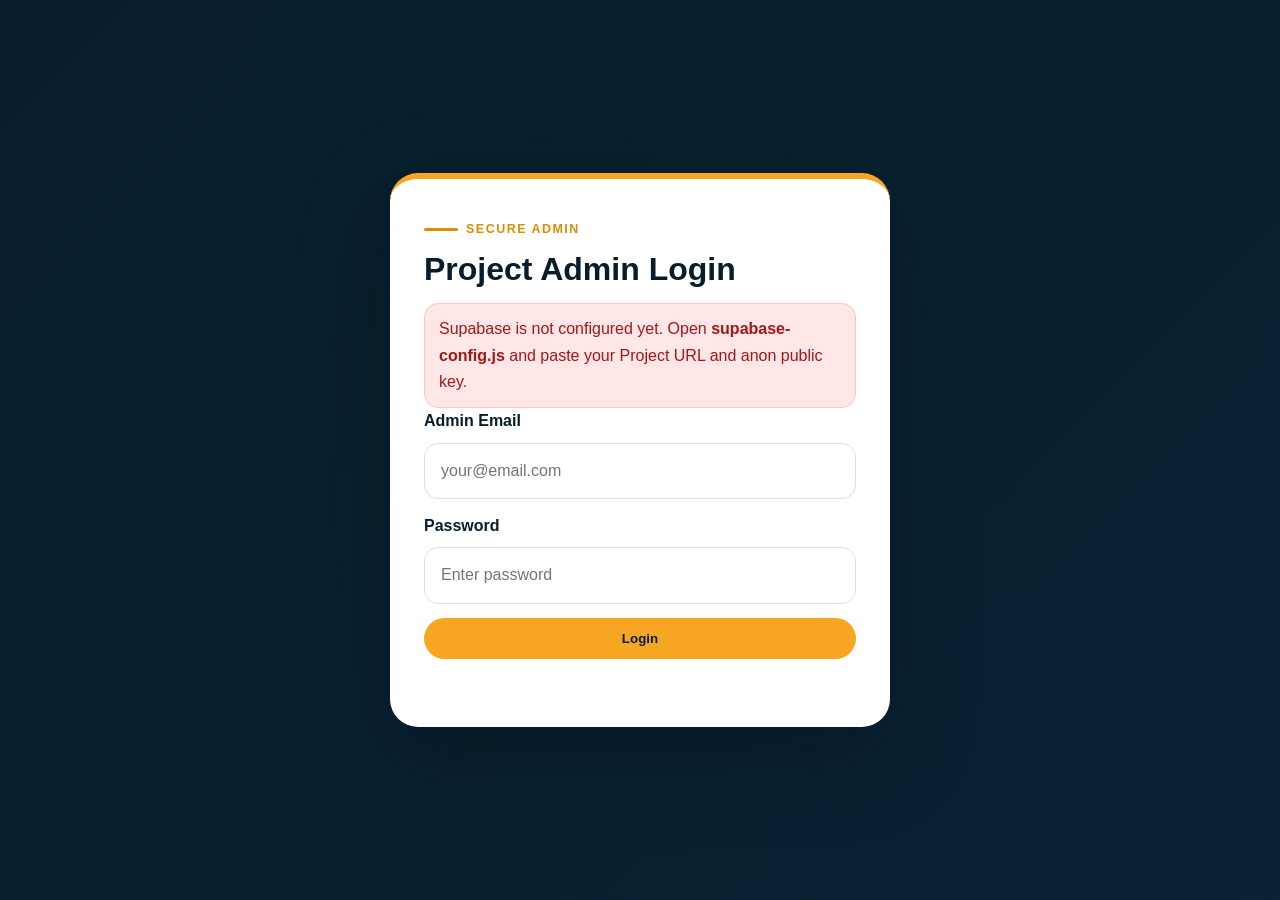
==== admin.html @ f725b5e1 "Add files via upload" ====
<!DOCTYPE html>
<html lang="en">
<head>
  <meta charset="UTF-8" />
  <meta name="viewport" content="width=device-width, initial-scale=1.0" />
  <title>Secure Project Admin | Hossain Ahmad</title>
  <link rel="stylesheet" href="styles.css" />
  <style>
    body { background: #f6f8fb; }
    .admin-page { padding-top: 165px; }
    .admin-layout { display: grid; grid-template-columns: 360px 1fr; gap: 26px; align-items: start; }
    .admin-panel, .admin-form-card, .admin-categories-card, .setup-card { background: #fff; border-radius: 24px; box-shadow: var(--shadow); padding: 24px; }
    .admin-panel { position: sticky; top: 130px; }
    .admin-note { color: var(--muted); max-width: 980px; margin-bottom: 28px; }
    .admin-section-title { display: flex; justify-content: space-between; gap: 12px; align-items: center; margin: 0 0 14px; color: var(--navy); }
    .project-list { display: grid; gap: 10px; max-height: 480px; overflow: auto; padding-right: 5px; }
    .project-list button, .category-list button { width: 100%; border: 1px solid #e2e9ef; background: #fff; text-align: left; border-radius: 16px; padding: 12px 14px; cursor: pointer; color: var(--navy); font-weight: 800; }
    .project-list button small, .category-list button small { color: var(--muted); font-weight: 700; }
    .project-list button.active, .category-list button.active { border-color: var(--orange); background: var(--cream); }
    .admin-actions { display: grid; gap: 10px; margin-top: 18px; }
    .admin-btn { border: 0; border-radius: 999px; padding: 13px 16px; cursor: pointer; font-weight: 900; background: var(--orange); color: var(--navy); }
    .admin-btn.secondary { background: var(--navy); color: #fff; }
    .admin-btn.light { background: #edf2f6; color: var(--navy); }
    .admin-btn.danger { background: #ffe7e7; color: #a51616; }
    .admin-btn.warning { background: #fff0c2; color: #6b4700; }
    .admin-btn:disabled { opacity: .45; cursor: not-allowed; }
    .admin-btn.small { padding: 10px 13px; font-size: .88rem; }
    .admin-form-grid { display: grid; grid-template-columns: 1fr 1fr; gap: 16px; }
    .admin-field { display: grid; gap: 7px; }
    .admin-field.full { grid-column: 1 / -1; }
    .admin-field label { font-weight: 900; color: var(--navy); }
    .admin-field input, .admin-field select, .admin-field textarea { width: 100%; border: 1px solid #d9e1e8; border-radius: 14px; padding: 13px 14px; font: inherit; outline: none; background: #fff; }
    .admin-field textarea { min-height: 92px; resize: vertical; }
    .admin-field input:focus, .admin-field select:focus, .admin-field textarea:focus { border-color: var(--orange); box-shadow: 0 0 0 4px rgba(246,166,35,.15); }
    .admin-preview { margin-top: 24px; border: 1px solid #e7edf2; border-radius: 20px; overflow: hidden; background: #fff; display: grid; grid-template-columns: 280px 1fr; }
    .admin-preview img { width: 100%; height: 220px; object-fit: cover; background: #edf2f6; }
    .admin-preview div { padding: 20px; }
    .admin-alert { margin-top: 16px; padding: 12px 14px; border-radius: 14px; background: #fff7ed; color: #8a5700; border: 1px solid rgba(246,166,35,.35); }

    .image-upload-box { border: 2px dashed #d9e1e8; background: #fbfdff; border-radius: 18px; padding: 16px; display: grid; gap: 10px; transition: .25s ease; }
    .image-upload-box.dragover { border-color: var(--orange); background: var(--cream); box-shadow: 0 0 0 4px rgba(246,166,35,.14); }
    .image-upload-row { display: flex; gap: 10px; align-items: center; flex-wrap: wrap; }
    .image-upload-row input[type="file"] { flex: 1; min-width: 240px; }
    .image-upload-help { color: var(--muted); font-size: .9rem; }
    .upload-file-name { font-weight: 800; color: var(--blue); font-size: .9rem; }
    .upload-status { display: inline-flex; align-items: center; min-height: 20px; color: var(--muted); font-size: .9rem; font-weight: 800; }
    .upload-preview-wrap { display: none; grid-template-columns: 150px 1fr; gap: 14px; align-items: center; border: 1px solid #e7edf2; background: #fff; border-radius: 16px; padding: 10px; }
    .upload-preview-wrap.show { display: grid; }
    .upload-preview-wrap img { width: 150px; height: 92px; object-fit: cover; border-radius: 12px; background: #edf2f6; }
    .upload-preview-wrap strong { color: var(--navy); display: block; margin-bottom: 4px; }
    .upload-preview-wrap span { color: var(--muted); font-size: .9rem; }
    .image-url-small { word-break: break-all; font-size: .82rem; color: var(--blue); margin-top: 6px; }
    .gallery-upload-tools { display: grid; gap: 10px; border: 1px dashed #d9e1e8; border-radius: 16px; padding: 14px; background: #fbfdff; }
    .gallery-upload-row { display: flex; gap: 10px; flex-wrap: wrap; align-items: center; }
    .gallery-upload-row input[type="file"] { flex: 1; min-width: 260px; }
    .gallery-preview-strip { display: grid; grid-template-columns: repeat(auto-fill, minmax(120px, 1fr)); gap: 10px; margin-top: 10px; }
    .gallery-preview-strip img { width: 100%; height: 80px; object-fit: cover; border-radius: 12px; border: 1px solid #e7edf2; background: #edf2f6; }


    .admin-success { background: #eaf8ef; color: #176735; border-color: #b8e6c6; }
    .admin-error { background: #ffe7e7; color: #a51616; border-color: #ffc6c6; }
    .admin-categories-card { margin-bottom: 24px; }
    .category-add-grid { display: grid; grid-template-columns: 1fr 1fr auto; gap: 10px; align-items: end; }
    .category-list { display: grid; gap: 10px; margin-top: 14px; }
    .category-row { display: grid; grid-template-columns: 1fr auto; gap: 8px; align-items: center; }
    .admin-login-shell { min-height: 100vh; display: grid; place-items: center; padding: 24px; background: linear-gradient(135deg, var(--navy), var(--navy-2)); }
    .admin-login-card { width: min(500px, 94vw); background: #fff; border-radius: 28px; padding: 34px; box-shadow: 0 30px 90px rgba(0,0,0,.28); border-top: 6px solid var(--orange); }
    .admin-login-card h1 { color: var(--navy); font-size: 2rem; line-height: 1.1; margin: 12px 0 10px; }
    .admin-login-card p { color: var(--muted); margin-bottom: 22px; }
    .admin-login-card label { display: block; font-weight: 900; color: var(--navy); margin-bottom: 8px; }
    .admin-login-card input { width: 100%; border: 1px solid #d9e1e8; border-radius: 14px; padding: 14px 16px; font: inherit; outline: none; margin-bottom: 14px; }
    .admin-login-card input:focus { border-color: var(--orange); box-shadow: 0 0 0 4px rgba(246,166,35,.15); }
    .admin-login-error { min-height: 24px; color: #a51616; font-weight: 800; margin-top: 10px; }
    body.admin-locked .site-header, body.admin-locked .admin-page { display: none; }
    body:not(.admin-locked) .admin-login-shell { display: none; }
    .hidden { display: none !important; }

    .complete-admin-card { background:#fff; border-radius:24px; box-shadow:var(--shadow); padding:24px; margin-bottom:24px; }
    .complete-admin-tabs { display:flex; flex-wrap:wrap; gap:8px; margin:12px 0 18px; }
    .complete-admin-tabs button { border:1px solid #e2e9ef; background:#fff; color:var(--navy); border-radius:999px; padding:10px 14px; font-weight:900; cursor:pointer; }
    .complete-admin-tabs button.active { background:var(--orange); border-color:var(--orange); }
    .content-panel { display:none; }
    .content-panel.active { display:block; }
    .content-help { color:var(--muted); font-size:.9rem; margin:6px 0 12px; }
    .image-mini-row { display:flex; gap:8px; align-items:center; flex-wrap:wrap; }
    .image-mini-row input[type=file] { max-width:280px; }
    .section-divider { border:0; border-top:1px solid #e7edf2; margin:18px 0; }
    .upload-center { background: linear-gradient(135deg, rgba(7,29,43,.04), rgba(246,166,35,.10)); border: 1px solid rgba(246,166,35,.24); }
    .upload-center-grid { display: grid; grid-template-columns: 1.1fr .9fr; gap: 14px; align-items: end; }
    .upload-result-card { display:none; margin-top: 14px; border: 1px solid #e7edf2; border-radius: 18px; padding: 12px; background: #fff; grid-template-columns: 130px 1fr; gap: 12px; align-items: center; }
    .upload-result-card.show { display: grid; }
    .upload-result-card img { width: 130px; height: 86px; object-fit: cover; border-radius: 12px; background: #edf2f6; }
    .upload-result-card .file-icon { width: 130px; height: 86px; display:grid; place-items:center; border-radius:12px; background:var(--cream); color:var(--navy); font-weight:900; }
    .upload-result-card code { display:block; word-break: break-all; color: var(--blue); font-size:.82rem; margin: 4px 0 8px; }
    .mini-btn-row { display:flex; gap:8px; flex-wrap:wrap; }

    @media(max-width: 1050px) { .admin-layout { grid-template-columns: 1fr; } .admin-panel { position: static; } .admin-preview { grid-template-columns: 1fr; } }
    @media(max-width: 700px) { .admin-form-grid, .category-add-grid { grid-template-columns: 1fr; } }

    /* Dynamic admin panel motion */
    .admin-login-shell { background-size: 220% 220%; animation: gradientShift 14s ease infinite; }
    .admin-login-card, .admin-panel, .admin-form-card, .admin-categories-card, .setup-card { animation: floatSoft 7.5s ease-in-out infinite; }
    .admin-form-card { animation-delay: .45s; }
    .admin-categories-card { animation-delay: .85s; }
    .project-list button, .category-list button, .admin-btn { transition: transform .25s ease, box-shadow .25s ease, background .25s ease; }
    .project-list button:hover, .category-list button:hover, .admin-btn:hover { transform: translateY(-3px); box-shadow: 0 12px 28px rgba(11,43,64,.14); }
    .admin-field input, .admin-field select, .admin-field textarea, .admin-login-card input { transition: transform .25s ease, box-shadow .25s ease, border-color .25s ease; }
    .admin-field input:focus, .admin-field select:focus, .admin-field textarea:focus, .admin-login-card input:focus { transform: translateY(-2px); }
  </style>
</head>
<body class="admin-locked">

  <section class="admin-login-shell" id="adminLoginShell">
    <div class="admin-login-card">
      <span class="eyebrow dark">Secure Admin</span>
      <h1>Project Admin Login</h1>
     
      <div class="admin-alert admin-error hidden" id="configError">Supabase is not configured yet. Open <strong>supabase-config.js</strong> and paste your Project URL and anon public key.</div>
      <form id="adminLoginForm">
        <label for="adminEmail">Admin Email</label>
        <input type="email" id="adminEmail" autocomplete="username" placeholder="your@email.com" required />
        <label for="adminPassword">Password</label>
        <input type="password" id="adminPassword" autocomplete="current-password" placeholder="Enter password" required />
        <button class="admin-btn" type="submit" style="width:100%;">Login</button>
        <div class="admin-login-error" id="adminLoginError"></div>
      </form>
      
    </div>
  </section>

  <header class="site-header">
    <nav class="navbar container">
      <a href="index.html" class="brand"><span class="brand-mark">HA</span><span class="brand-text">Hossain Ahmad</span></a>
      <div style="display:flex;gap:10px;align-items:center;flex-wrap:wrap;"><button class="nav-cta" id="adminLogoutBtn" type="button" style="border:0;cursor:pointer;">Logout</button><a class="nav-cta" href="index.html#projects">Back to Website</a></div>
    </nav>
  </header>

  <main class="admin-page section">
    <div class="container">
      <span class="eyebrow dark">Database Admin Panel</span>
      <h1 style="color:var(--navy);font-size:clamp(2rem,4vw,3.2rem);margin:12px 0 18px;">Secure Project Admin</h1>
      <p class="admin-note">Add/edit categories and projects directly in Supabase. Newest <strong>Project Schedule Date</strong> appears first on the public website.</p>

      <div id="statusBox" class="admin-alert admin-success hidden"></div>

      <div class="complete-admin-card" id="websiteContentManager">
        <div class="admin-section-title">
          <div>
            <h2>Complete Website Admin Panel</h2>
            <p class="content-help">Edit every public website section from here: header, hero, services, about, process, resume, FAQ, contact, footer, hero slides and profile image.</p>
          </div>
          <div style="display:flex;gap:10px;flex-wrap:wrap;">
            <button class="admin-btn light small" id="loadContentBtn" type="button">Reload Website Content</button>
            <button class="admin-btn small" id="saveContentBtn" type="button">Save Full Website Content</button>
          </div>
        </div>

        <div class="complete-admin-tabs" id="contentTabs">
          <button class="active" data-panel="generalPanel" type="button">General</button>
          <button data-panel="uploadPanel" type="button">Upload Center</button>
          <button data-panel="heroPanel" type="button">Hero</button>
          <button data-panel="servicesPanel" type="button">Services</button>
          <button data-panel="aboutPanel" type="button">About</button>
          <button data-panel="processPanel" type="button">Process</button>
          <button data-panel="resumePanel" type="button">Resume</button>
          <button data-panel="faqPanel" type="button">FAQ</button>
          <button data-panel="contactPanel" type="button">Contact/Footer</button>
        </div>

        <div class="content-panel active" id="generalPanel">
          <div class="admin-form-grid">
            <div class="admin-field"><label>Site Title</label><input id="contentSiteTitle"></div>
            <div class="admin-field"><label>Brand Name</label><input id="contentBrandName"></div>
            <div class="admin-field"><label>Brand Mark</label><input id="contentBrandMark"></div>
            <div class="admin-field"><label>Location</label><input id="contentLocation"></div>
            <div class="admin-field"><label>Email</label><input id="contentEmail"></div>
            <div class="admin-field"><label>Phone</label><input id="contentPhone"></div>
            <div class="admin-field full"><label>Trust Strip Items — one item per line</label><textarea id="contentTrustItems"></textarea></div>
          </div>
        </div>

        <div class="content-panel" id="uploadPanel">
          <div class="complete-admin-card upload-center" style="box-shadow:none;margin-bottom:0;">
            <div class="admin-section-title">
              <div>
                <h2>Universal Upload Center</h2>
                <p class="content-help">Upload images, CV/PDF, Office files or drawing files, then send the uploaded URL to any website/project field.</p>
              </div>
            </div>
            <div class="upload-center-grid">
              <div class="admin-field">
                <label for="universalFileUpload">Choose file</label>
                <input type="file" id="universalFileUpload" accept="image/*,.pdf,.doc,.docx,.xls,.xlsx,.ppt,.pptx,.dwg,.dxf,.txt,.csv">
              </div>
              <div class="admin-field">
                <label for="universalUploadTarget">Send uploaded URL to</label>
                <select id="universalUploadTarget">
                  <option value="active">Currently selected input/textarea</option>
                  <option value="hero1">Hero Slide 1</option>
                  <option value="hero2">Hero Slide 2</option>
                  <option value="hero3">Hero Slide 3</option>
                  <option value="about">About/Profile Image</option>
                  <option value="heroCv">Hero Download CV Link</option>
                  <option value="resumeCv">Resume CV File Link</option>
                  <option value="projectImage">Selected Project Main Image</option>
                  <option value="projectGallery">Selected Project Image Bundle / Gallery</option>
                  <option value="copyOnly">Only upload + copy URL</option>
                </select>
              </div>
              <div class="admin-field">
                <label for="universalUploadFolder">Storage folder name</label>
                <input id="universalUploadFolder" value="website-files" placeholder="website-files">
              </div>
              <div class="admin-field">
                <label>&nbsp;</label>
                <button class="admin-btn" id="universalUploadBtn" type="button">Upload & Apply URL</button>
              </div>
            </div>
            <p class="content-help" id="universalUploadStatus">Tip: click any input/textarea first, choose “Currently selected input/textarea”, then upload.</p>
            <div class="upload-result-card" id="universalUploadResult">
              <div id="universalUploadPreviewBox" class="file-icon">FILE</div>
              <div>
                <strong id="universalUploadFileName">Uploaded file</strong>
                <code id="universalUploadUrl"></code>
                <div class="mini-btn-row">
                  <button class="admin-btn small light" id="copyUniversalUrlBtn" type="button">Copy URL</button>
                  <a class="admin-btn small secondary" id="openUniversalUrlBtn" href="#" target="_blank" rel="noopener">Open File</a>
                </div>
              </div>
            </div>
            <div class="admin-alert"><strong>Important:</strong> After uploading website content images/files, click <strong>Save Full Website Content</strong>. After uploading a project image, click <strong>Save Project to Database</strong>.</div>
          </div>
        </div>

        <div class="content-panel" id="heroPanel">
          <div class="admin-form-grid">
            <div class="admin-field"><label>Hero Eyebrow</label><input id="contentHeroEyebrow"></div>
            <div class="admin-field"><label>Primary Button Text</label><input id="contentHeroPrimaryText"></div>
            <div class="admin-field full"><label>Hero Title</label><textarea id="contentHeroTitle"></textarea></div>
            <div class="admin-field full"><label>Hero Description</label><textarea id="contentHeroDescription"></textarea></div>
            <div class="admin-field"><label>Primary Button Link</label><input id="contentHeroPrimaryLink"></div>
            <div class="admin-field"><label>Secondary Button Text</label><input id="contentHeroSecondaryText"></div>
            <div class="admin-field"><label>Secondary Button Link / CV</label><input id="contentHeroSecondaryLink"></div>
            <div class="admin-field"><label>Form Title</label><input id="contentHeroFormTitle"></div>
            <div class="admin-field full"><label>Form Text</label><input id="contentHeroFormText"></div>
            <div class="admin-field full"><label>Hero Metrics — value|suffix|label</label><textarea id="contentHeroMetrics"></textarea></div>
            <div class="admin-field full"><label>Quick Form Service Options — one item per line</label><textarea id="contentHeroServiceOptions"></textarea></div>
            <div class="admin-field full"><label>Hero Slide Image URLs — one per line</label><textarea id="contentHeroSlides"></textarea>
              <div class="image-mini-row">
                <input type="file" id="siteImageUpload" accept="image/*">
                <select id="siteImageTarget"><option value="hero1">Hero Slide 1</option><option value="hero2">Hero Slide 2</option><option value="hero3">Hero Slide 3</option><option value="about">About/Profile Image</option></select>
                <button class="admin-btn small" id="uploadSiteImageBtn" type="button">Upload Selected Site Image</button>
              </div>
              <p class="content-help" id="siteImageUploadStatus">Upload to Supabase Storage, then save content.</p>
            </div>
          </div>
        </div>

        <div class="content-panel" id="servicesPanel">
          <div class="admin-form-grid">
            <div class="admin-field"><label>Eyebrow</label><input id="contentServicesEyebrow"></div>
            <div class="admin-field"><label>Title</label><input id="contentServicesTitle"></div>
            <div class="admin-field full"><label>Description</label><textarea id="contentServicesDescription"></textarea></div>
            <div class="admin-field full"><label>Service Cards — icon|title|description, one card per line</label><textarea id="contentServicesItems" style="min-height:190px"></textarea></div>
          </div>
        </div>

        <div class="content-panel" id="aboutPanel">
          <div class="admin-form-grid">
            <div class="admin-field"><label>Eyebrow</label><input id="contentAboutEyebrow"></div>
            <div class="admin-field"><label>Title</label><input id="contentAboutTitle"></div>
            <div class="admin-field full"><label>About Image URL</label><input id="contentAboutImage"></div>
            <div class="admin-field"><label>Experience Badge Number</label><input id="contentAboutBadgeNumber"></div>
            <div class="admin-field"><label>Experience Badge Text</label><input id="contentAboutBadgeText"></div>
            <div class="admin-field full"><label>Description</label><textarea id="contentAboutDescription"></textarea></div>
            <div class="admin-field full"><label>About List — one item per line, use Title: details</label><textarea id="contentAboutList"></textarea></div>
          </div>
        </div>

        <div class="content-panel" id="processPanel">
          <div class="admin-form-grid">
            <div class="admin-field"><label>Eyebrow</label><input id="contentProcessEyebrow"></div>
            <div class="admin-field"><label>Title</label><input id="contentProcessTitle"></div>
            <div class="admin-field full"><label>Description</label><textarea id="contentProcessDescription"></textarea></div>
            <div class="admin-field full"><label>Process Steps — number|title|description</label><textarea id="contentProcessSteps" style="min-height:150px"></textarea></div>
          </div>
        </div>

        <div class="content-panel" id="resumePanel">
          <div class="admin-form-grid">
            <div class="admin-field"><label>Resume Eyebrow</label><input id="contentResumeEyebrow"></div>
            <div class="admin-field"><label>Resume Title</label><input id="contentResumeTitle"></div>
            <div class="admin-field"><label>CV Button Text</label><input id="contentResumeButtonText"></div>
            <div class="admin-field"><label>CV File Link</label><input id="contentResumeButtonLink"></div>
            <div class="admin-field full"><label>Snapshot Text</label><textarea id="contentResumeSnapshot"></textarea></div>
            <div class="admin-field full"><label>Timeline — period|title|description</label><textarea id="contentResumeTimeline" style="min-height:150px"></textarea></div>
            <hr class="section-divider admin-field full">
            <div class="admin-field"><label>Projects Section Eyebrow</label><input id="contentProjectsEyebrow"></div>
            <div class="admin-field"><label>Projects Section Title</label><input id="contentProjectsTitle"></div>
          </div>
        </div>

        <div class="content-panel" id="faqPanel">
          <div class="admin-form-grid">
            <div class="admin-field"><label>FAQ Eyebrow</label><input id="contentFaqEyebrow"></div>
            <div class="admin-field"><label>FAQ Title</label><input id="contentFaqTitle"></div>
            <div class="admin-field full"><label>FAQ Description</label><textarea id="contentFaqDescription"></textarea></div>
            <div class="admin-field full"><label>FAQ Items — question|answer</label><textarea id="contentFaqItems" style="min-height:170px"></textarea></div>
          </div>
        </div>

        <div class="content-panel" id="contactPanel">
          <div class="admin-form-grid">
            <div class="admin-field"><label>Contact Eyebrow</label><input id="contentContactEyebrow"></div>
            <div class="admin-field"><label>Contact Title</label><input id="contentContactTitle"></div>
            <div class="admin-field full"><label>Contact Description</label><textarea id="contentContactDescription"></textarea></div>
            <div class="admin-field"><label>Contact Email</label><input id="contentContactEmail"></div>
            <div class="admin-field"><label>Contact Phone</label><input id="contentContactPhone"></div>
            <div class="admin-field"><label>LinkedIn URL</label><input id="contentContactLinkedin"></div>
            <div class="admin-field"><label>Contact Location</label><input id="contentContactLocation"></div>
            <div class="admin-field full"><label>Contact Form Service Options — one item per line</label><textarea id="contentContactServiceOptions"></textarea></div>
            <div class="admin-field full"><label>Form Note</label><input id="contentContactFormNote"></div>
            <div class="admin-field"><label>Footer Tagline</label><input id="contentFooterTagline"></div>
            <div class="admin-field"><label>Copyright Name</label><input id="contentFooterName"></div>
          </div>
        </div>
      </div>


      <div class="admin-categories-card">
        <div class="admin-section-title">
          <h2>Categories</h2>
          <button class="admin-btn light small" id="importSeedBtn" type="button">Import Seed Data</button>
        </div>
        <div class="category-add-grid">
          <div class="admin-field"><label for="newCategoryLabel">New Category Name</label><input id="newCategoryLabel" placeholder="Interior Design" /></div>
          <div class="admin-field"><label for="newCategoryId">Category ID</label><input id="newCategoryId" placeholder="interior-design" /></div>
          <button class="admin-btn" id="addCategoryBtn" type="button">Add Category</button>
        </div>
        <div class="category-list" id="categoryList"></div>
      </div>

      <div class="admin-layout">
        <aside class="admin-panel">
          <h2>Projects</h2>
          <div class="project-list" id="adminProjectList"></div>
          <div class="admin-actions">
            <button class="admin-btn" id="newProjectBtn">+ New Project</button>
            <button class="admin-btn warning" id="undoBtn" disabled>Undo Last DB Change</button>
            <button class="admin-btn danger" id="deleteBtn">Delete Selected</button>
            <button class="admin-btn light" id="reloadBtn">Reload From Database</button>
          </div>
          <div class="admin-alert"><strong>Image:</strong> use the direct uploader in the form. It uploads to Supabase Storage and automatically fills the image URL.</div>
        </aside>

        <section class="admin-form-card">
          <h2>Project Details</h2>
          <form id="projectForm" class="admin-form-grid">
            <div class="admin-field"><label for="id">Project ID / Slug</label><input id="id" name="id" required placeholder="my-new-project" /></div>
            <div class="admin-field"><label for="title">Title</label><input id="title" name="title" required /></div>
            <div class="admin-field"><label for="tag">Tag</label><input id="tag" name="tag" placeholder="Structural" /></div>
            <div class="admin-field"><label for="category">Category</label><select id="category" name="category" required></select></div>
            <div class="admin-field"><label for="year">Display Year</label><input id="yearField" name="year" placeholder="2026" /></div>
            <div class="admin-field"><label for="scheduleDate">Project Schedule Date / Sort Date</label><input id="scheduleDate" name="scheduleDate" type="date" /></div>
            <div class="admin-field full"><label for="image">Image path or URL (optional)</label><input id="image" name="image" placeholder="Leave empty, paste assets/... path, or upload to get Supabase URL" /></div>
            <div class="admin-field full">
              <label for="galleryImages">Project Image Bundle / Gallery URLs — one per line</label>
              <textarea id="galleryImages" name="galleryImages" placeholder="Paste image URLs here, one per line. These images will appear as a moving gallery on the project detail page."></textarea>
              <div class="gallery-upload-tools">
                <div class="gallery-upload-row">
                  <input id="galleryUpload" type="file" accept="image/png,image/jpeg,image/webp,image/gif" multiple />
                  <button class="admin-btn small" id="uploadGalleryBtn" type="button">Upload Gallery Images</button>
                  <button class="admin-btn light small" id="clearGalleryBtn" type="button">Clear Gallery</button>
                </div>
                <div class="image-upload-help"><strong>Gallery:</strong> choose multiple images → Upload Gallery Images → Save Project to Database. Main image stays separate.</div>
                <div class="upload-status" id="galleryUploadStatus"></div>
                <div class="gallery-preview-strip" id="galleryPreviewStrip"></div>
              </div>
            </div>
            <div class="admin-field full">
              <label for="imageUpload">Direct Upload Project Image</label>
              <div class="image-upload-box" id="imageDropZone">
                <div class="image-upload-row">
                  <input id="imageUpload" type="file" accept="image/png,image/jpeg,image/webp,image/gif" />
                  <button class="admin-btn small" id="uploadImageBtn" type="button">Upload Image</button>
                  <button class="admin-btn light small" id="clearImageBtn" type="button">Clear</button>
                </div>
                <div class="upload-file-name" id="uploadFileName">No image selected.</div>
                <div class="image-upload-help">Drag & drop an image here or choose file. Max 20 MB for general uploads; project image should be image format. Upload saves in Supabase Storage bucket: <strong>site-uploads</strong>.</div>
                <div class="upload-status" id="uploadStatus"></div>
                <div class="upload-preview-wrap" id="uploadPreviewWrap">
                  <img id="localUploadPreview" src="" alt="Selected image preview" />
                  <div>
                    <strong id="uploadPreviewTitle">Selected image preview</strong>
                    <span id="uploadPreviewNote">This preview is local. Click Upload Image, then Save Project to Database.</span>
                    <div class="image-url-small" id="uploadedUrlText"></div>
                  </div>
                </div>
                <div class="image-upload-help"><strong>Note:</strong> Choose file = local preview only. To publish it, click <strong>Upload Image</strong>, then <strong>Save Project to Database</strong>.</div>
              </div>
            </div>
            <div class="admin-field full"><label for="description">Short Description</label><textarea id="description" name="description"></textarea></div>
            <div class="admin-field"><label for="location">Location</label><input id="location" name="location" /></div>
            <div class="admin-field"><label for="client">Client</label><input id="client" name="client" /></div>
            <div class="admin-field full"><label for="role">Role</label><input id="role" name="role" /></div>
            <div class="admin-field full"><label for="overview">Project Overview</label><textarea id="overview" name="overview"></textarea></div>
            <div class="admin-field full"><label for="responsibilities">Responsibilities — one item per line</label><textarea id="responsibilities" name="responsibilities"></textarea></div>
            <div class="admin-field full"><label for="deliverables">Deliverables — one item per line</label><textarea id="deliverables" name="deliverables"></textarea></div>
            <div class="admin-field full"><label for="tools">Tools & Skills — one item per line</label><textarea id="tools" name="tools"></textarea></div>
            <div class="admin-field full"><label><input id="isPublished" name="isPublished" type="checkbox" checked style="width:auto;margin-right:8px;" /> Publish on website</label></div>
            <div class="admin-field full"><button class="admin-btn" type="submit">Save Project to Database</button></div>
          </form>
          <div class="admin-preview" id="adminPreview"><img id="previewImage" src="assets/project-structural.png" alt="Preview"><div><span class="project-tag" id="previewTag">Project</span><h3 id="previewTitle">Project title</h3><p id="previewDescription">Short description preview.</p></div></div>
        </section>
      </div>
    </div>
  </main>

  <script src="site-content.js"></script>
  <script src="projects-data.js"></script>
  <script src="https://cdn.jsdelivr.net/npm/@supabase/supabase-js@2"></script>
  <script src="supabase-config.js"></script>
  <script src="supabase-client.js"></script>
  <script>
    const $ = (selector, root = document) => root.querySelector(selector);
    const $all = (selector, root = document) => Array.from(root.querySelectorAll(selector));

    let projects = [];
    let categories = [];
    let selectedId = '';
    const undoStack = [];

    const els = {
      configError: $('#configError'), loginForm: $('#adminLoginForm'), loginError: $('#adminLoginError'), logoutBtn: $('#adminLogoutBtn'),
      statusBox: $('#statusBox'), projectList: $('#adminProjectList'), categoryList: $('#categoryList'), categorySelect: $('#category'),
      form: $('#projectForm'), newProjectBtn: $('#newProjectBtn'), deleteBtn: $('#deleteBtn'), undoBtn: $('#undoBtn'), reloadBtn: $('#reloadBtn'),
      addCategoryBtn: $('#addCategoryBtn'), newCategoryLabel: $('#newCategoryLabel'), newCategoryId: $('#newCategoryId'), importSeedBtn: $('#importSeedBtn'),
      previewImage: $('#previewImage'), previewTag: $('#previewTag'), previewTitle: $('#previewTitle'), previewDescription: $('#previewDescription'),
      imageUpload: $('#imageUpload'), uploadImageBtn: $('#uploadImageBtn'), clearImageBtn: $('#clearImageBtn'), imageDropZone: $('#imageDropZone'), uploadFileName: $('#uploadFileName'), uploadStatus: $('#uploadStatus'),
      uploadPreviewWrap: $('#uploadPreviewWrap'), localUploadPreview: $('#localUploadPreview'), uploadPreviewTitle: $('#uploadPreviewTitle'), uploadPreviewNote: $('#uploadPreviewNote'), uploadedUrlText: $('#uploadedUrlText'),
      galleryUpload: $('#galleryUpload'), uploadGalleryBtn: $('#uploadGalleryBtn'), clearGalleryBtn: $('#clearGalleryBtn'), galleryUploadStatus: $('#galleryUploadStatus'), galleryPreviewStrip: $('#galleryPreviewStrip')
    };

    function slugify(text) { return window.HossainSupabase.slugify(text); }
    function arr(value) { return window.HossainSupabase.toArray(value); }
    function today() { return new Date().toISOString().slice(0, 10); }
    function clone(value) { return JSON.parse(JSON.stringify(value)); }
    function sortProjects(list) { return [...list].sort((a,b) => String(b.scheduleDate || '').localeCompare(String(a.scheduleDate || ''))); }
    function showStatus(message, type = 'success') {
      els.statusBox.className = `admin-alert ${type === 'error' ? 'admin-error' : 'admin-success'}`;
      els.statusBox.innerHTML = message;
      els.statusBox.classList.remove('hidden');
      setTimeout(() => els.statusBox.classList.add('hidden'), 6000);
    }

    function setLoginError(message) { els.loginError.textContent = message || ''; }


    let selectedUploadFile = null;
    let selectedUploadObjectUrl = '';

    function setUploadStatus(message = '', type = 'normal') {
      if (!els.uploadStatus) return;
      els.uploadStatus.textContent = message;
      els.uploadStatus.style.color = type === 'error' ? '#a51616' : (type === 'success' ? '#176735' : 'var(--muted)');
    }


    function setGalleryStatus(message = '', type = 'normal') {
      if (!els.galleryUploadStatus) return;
      els.galleryUploadStatus.textContent = message;
      els.galleryUploadStatus.style.color = type === 'error' ? '#a51616' : (type === 'success' ? '#176735' : 'var(--muted)');
    }

    function getGalleryUrls() {
      return linesToArray($('#galleryImages') ? $('#galleryImages').value : '');
    }

    function setGalleryUrls(urls) {
      const unique = Array.from(new Set((urls || []).map(url => String(url || '').trim()).filter(Boolean)));
      if ($('#galleryImages')) $('#galleryImages').value = unique.join('\n');
      renderGalleryPreview();
    }

    function renderGalleryPreview() {
      if (!els.galleryPreviewStrip) return;
      const urls = getGalleryUrls();
      els.galleryPreviewStrip.innerHTML = urls.slice(0, 12).map(url => `<img src="${url.replaceAll('"','&quot;')}" alt="Gallery preview" onerror="this.style.opacity=.25">`).join('');
      if (!urls.length) els.galleryPreviewStrip.innerHTML = '';
    }

    function previewSelectedGalleryFiles() {
      if (!els.galleryPreviewStrip || !els.galleryUpload) return;
      const files = Array.from(els.galleryUpload.files || []);
      if (!files.length) {
        renderGalleryPreview();
        setGalleryStatus('');
        return;
      }
      const previews = files.slice(0, 12).map(file => {
        const localUrl = URL.createObjectURL(file);
        setTimeout(() => URL.revokeObjectURL(localUrl), 15000);
        return `<img src="${localUrl}" alt="Selected gallery image preview">`;
      }).join('');
      els.galleryPreviewStrip.innerHTML = previews;
      setGalleryStatus(`${files.length} image(s) selected. Click Upload Gallery Images.`, 'success');
    }

    async function uploadGalleryImages() {
      const files = els.galleryUpload && els.galleryUpload.files ? Array.from(els.galleryUpload.files) : [];
      if (!files.length) {
        setGalleryStatus('Choose one or more gallery images first.', 'error');
        alert('Choose one or more gallery images first.');
        return;
      }

      if (!window.HossainSupabase || !window.HossainSupabase.hasConfig || !window.HossainSupabase.hasConfig()) {
        setGalleryStatus('Supabase config missing. Check supabase-config.js.', 'error');
        showStatus('Supabase config missing. Check <strong>supabase-config.js</strong>.', 'error');
        return;
      }

      const projectId = slugify($('#id').value.trim() || $('#title').value.trim() || 'project');
      if (!projectId) {
        setGalleryStatus('Write Project ID or Title first.', 'error');
        return;
      }

      try {
        els.uploadGalleryBtn.disabled = true;
        setGalleryStatus(`Uploading 0/${files.length} gallery image(s)...`);
        const uploaded = [];

        for (let i = 0; i < files.length; i += 1) {
          const file = files[i];
          const fileType = String(file.type || '').toLowerCase();
          const fileName = String(file.name || '').toLowerCase();
          const looksLikeImage = fileType.startsWith('image/') || /\.(jpg|jpeg|png|webp|gif)$/i.test(fileName);
          if (!looksLikeImage) throw new Error(`Gallery accepts image files only: ${file.name || 'unknown file'}`);
          if (file.size > 20 * 1024 * 1024) throw new Error(`${file.name} is too large. Keep each image under 20 MB.`);

          setGalleryStatus(`Uploading ${i + 1}/${files.length}: ${file.name}`);
          const url = await window.HossainSupabase.uploadAdminFile(file, `projects/${projectId}/gallery`);
          uploaded.push(url);
        }

        setGalleryUrls([...getGalleryUrls(), ...uploaded]);
        if (els.galleryUpload) els.galleryUpload.value = '';
        setGalleryStatus(`Uploaded ${uploaded.length} gallery image(s). Now click Save Project to Database.`, 'success');
        showStatus('Gallery images uploaded. Click <strong>Save Project to Database</strong> to publish the image bundle.');
      } catch (error) {
        const message = error && error.message ? error.message : 'Gallery upload failed.';
        setGalleryStatus(message, 'error');
        showStatus(`${message}<br><br>If this is a Storage/RLS error, run <strong>RUN_THIS_FOR_ALL_UPLOAD_SYSTEM.sql</strong> with Role = postgres.`, 'error');
      } finally {
        els.uploadGalleryBtn.disabled = false;
      }
    }

    function setSelectedUploadFile(file) {
      selectedUploadFile = file || null;
      if (selectedUploadObjectUrl) {
        URL.revokeObjectURL(selectedUploadObjectUrl);
        selectedUploadObjectUrl = '';
      }

      if (els.uploadFileName) {
        els.uploadFileName.textContent = file ? `${file.name} (${Math.round(file.size / 1024)} KB)` : 'No image selected.';
      }

      if (file) {
        selectedUploadObjectUrl = URL.createObjectURL(file);
        if (els.uploadPreviewWrap) els.uploadPreviewWrap.classList.add('show');
        if (els.localUploadPreview) els.localUploadPreview.src = selectedUploadObjectUrl;
        if (els.uploadPreviewTitle) els.uploadPreviewTitle.textContent = 'New image selected';
        if (els.uploadPreviewNote) els.uploadPreviewNote.textContent = 'Preview only. Click Upload Image, then Save Project to Database.';
        if (els.uploadedUrlText) els.uploadedUrlText.textContent = '';
        if (els.previewImage) {
          els.previewImage.src = selectedUploadObjectUrl;
          els.previewImage.alt = 'Selected local image preview - not saved yet';
        }
        setUploadStatus('Image selected. Click Upload Image to send it to Supabase Storage.', 'success');
      } else {
        if (els.uploadPreviewWrap) els.uploadPreviewWrap.classList.remove('show');
        if (els.localUploadPreview) els.localUploadPreview.removeAttribute('src');
        if (els.uploadedUrlText) els.uploadedUrlText.textContent = '';
        setUploadStatus('');
        updatePreview();
      }
    }

    async function uploadSelectedProjectImage() {
      const file = selectedUploadFile || (els.imageUpload && els.imageUpload.files && els.imageUpload.files[0]);
      if (!file) return alert('Choose an image first.');

      const projectId = slugify($('#id').value.trim() || $('#title').value.trim() || 'project');
      if (!projectId) return alert('Write project title or project ID first.');

      try {
        els.uploadImageBtn.disabled = true;
        setUploadStatus('Uploading image to Supabase Storage...');
        const publicUrl = await window.HossainSupabase.uploadProjectImage(file, projectId);
        $('#image').value = publicUrl;
        if (els.uploadPreviewWrap) els.uploadPreviewWrap.classList.add('show');
        if (els.localUploadPreview) els.localUploadPreview.src = publicUrl;
        if (els.uploadPreviewTitle) els.uploadPreviewTitle.textContent = 'Uploaded image';
        if (els.uploadPreviewNote) els.uploadPreviewNote.textContent = 'Upload complete. Now click Save Project to Database.';
        if (els.uploadedUrlText) els.uploadedUrlText.textContent = publicUrl;
        selectedUploadFile = null;
        if (els.imageUpload) els.imageUpload.value = '';
        updatePreview();
        setUploadStatus('Uploaded successfully. Image URL has been filled automatically.', 'success');
        showStatus('Image uploaded. Now click <strong>Save Project to Database</strong> to save this image with the project.');
      } catch (error) {
        setUploadStatus(error.message || 'Upload failed.', 'error');
        showStatus(error.message || 'Upload failed.', 'error');
      } finally {
        els.uploadImageBtn.disabled = false;
      }
    }



    let siteContent = clone(window.SITE_CONTENT || {});

    const contentEls = {
      loadBtn: $('#loadContentBtn'), saveBtn: $('#saveContentBtn'), tabs: $('#contentTabs'),
      siteImageUpload: $('#siteImageUpload'), siteImageTarget: $('#siteImageTarget'), uploadSiteImageBtn: $('#uploadSiteImageBtn'), siteImageUploadStatus: $('#siteImageUploadStatus'),
      universalFileUpload: $('#universalFileUpload'), universalUploadTarget: $('#universalUploadTarget'), universalUploadFolder: $('#universalUploadFolder'),
      universalUploadBtn: $('#universalUploadBtn'), universalUploadStatus: $('#universalUploadStatus'), universalUploadResult: $('#universalUploadResult'),
      universalUploadPreviewBox: $('#universalUploadPreviewBox'), universalUploadFileName: $('#universalUploadFileName'), universalUploadUrl: $('#universalUploadUrl'),
      copyUniversalUrlBtn: $('#copyUniversalUrlBtn'), openUniversalUrlBtn: $('#openUniversalUrlBtn')
    };

    function getValue(id) { const el = $('#' + id); return el ? el.value.trim() : ''; }
    function setValue(id, value) { const el = $('#' + id); if (el) el.value = value ?? ''; }
    function linesToArray(text) { return String(text || '').split('\n').map(item => item.trim()).filter(Boolean); }
    function arrayToLines(arr) { return Array.isArray(arr) ? arr.join('\n') : ''; }
    function pipeItemsToText(items, fields) {
      return Array.isArray(items) ? items.map(item => fields.map(field => item[field] ?? '').join('|')).join('\n') : '';
    }
    function textToPipeItems(text, fields) {
      return linesToArray(text).map(line => {
        const parts = line.split('|').map(part => part.trim());
        const obj = {};
        fields.forEach((field, index) => obj[field] = parts[index] || '');
        return obj;
      });
    }

    function fillContentForm(content) {
      const c = content || {};
      const general = c.general || {}, hero = c.hero || {}, trust = c.trust || {}, services = c.services || {}, about = c.about || {}, process = c.process || {}, projectsSection = c.projectsSection || {}, resume = c.resume || {}, faq = c.faq || {}, contact = c.contact || {}, footer = c.footer || {};
      setValue('contentSiteTitle', general.siteTitle);
      setValue('contentBrandName', general.brandName);
      setValue('contentBrandMark', general.brandMark);
      setValue('contentLocation', general.location);
      setValue('contentEmail', general.email);
      setValue('contentPhone', general.phone);
      setValue('contentTrustItems', arrayToLines(trust.items));

      setValue('contentHeroEyebrow', hero.eyebrow);
      setValue('contentHeroTitle', hero.title);
      setValue('contentHeroDescription', hero.description);
      setValue('contentHeroPrimaryText', hero.primaryButtonText);
      setValue('contentHeroPrimaryLink', hero.primaryButtonLink);
      setValue('contentHeroSecondaryText', hero.secondaryButtonText);
      setValue('contentHeroSecondaryLink', hero.secondaryButtonLink);
      setValue('contentHeroFormTitle', hero.formTitle);
      setValue('contentHeroFormText', hero.formText);
      setValue('contentHeroSlides', arrayToLines(hero.slides));
      setValue('contentHeroMetrics', pipeItemsToText(hero.metrics, ['value','suffix','label']));
      setValue('contentHeroServiceOptions', arrayToLines(hero.serviceOptions));

      setValue('contentServicesEyebrow', services.eyebrow);
      setValue('contentServicesTitle', services.title);
      setValue('contentServicesDescription', services.description);
      setValue('contentServicesItems', pipeItemsToText(services.items, ['icon','title','description']));

      setValue('contentAboutEyebrow', about.eyebrow);
      setValue('contentAboutTitle', about.title);
      setValue('contentAboutImage', about.image);
      setValue('contentAboutBadgeNumber', about.badgeNumber);
      setValue('contentAboutBadgeText', about.badgeText);
      setValue('contentAboutDescription', about.description);
      setValue('contentAboutList', arrayToLines(about.list));

      setValue('contentProcessEyebrow', process.eyebrow);
      setValue('contentProcessTitle', process.title);
      setValue('contentProcessDescription', process.description);
      setValue('contentProcessSteps', pipeItemsToText(process.steps, ['number','title','description']));

      setValue('contentProjectsEyebrow', projectsSection.eyebrow);
      setValue('contentProjectsTitle', projectsSection.title);

      setValue('contentResumeEyebrow', resume.eyebrow);
      setValue('contentResumeTitle', resume.title);
      setValue('contentResumeSnapshot', resume.snapshot);
      setValue('contentResumeButtonText', resume.buttonText);
      setValue('contentResumeButtonLink', resume.buttonLink);
      setValue('contentResumeTimeline', pipeItemsToText(resume.timeline, ['period','title','description']));

      setValue('contentFaqEyebrow', faq.eyebrow);
      setValue('contentFaqTitle', faq.title);
      setValue('contentFaqDescription', faq.description);
      setValue('contentFaqItems', pipeItemsToText(faq.items, ['question','answer']));

      setValue('contentContactEyebrow', contact.eyebrow);
      setValue('contentContactTitle', contact.title);
      setValue('contentContactDescription', contact.description);
      setValue('contentContactEmail', contact.email);
      setValue('contentContactPhone', contact.phone);
      setValue('contentContactLinkedin', contact.linkedin);
      setValue('contentContactLocation', contact.location);
      setValue('contentContactServiceOptions', arrayToLines(contact.serviceOptions));
      setValue('contentContactFormNote', contact.formNote);
      setValue('contentFooterTagline', footer.tagline);
      setValue('contentFooterName', footer.copyrightName);
    }

    function readContentForm() {
      return {
        general: {
          siteTitle: getValue('contentSiteTitle'), brandName: getValue('contentBrandName'), brandMark: getValue('contentBrandMark'),
          location: getValue('contentLocation'), email: getValue('contentEmail'), phone: getValue('contentPhone'), adminLabel: 'Admin', quoteLabel: 'Get Quote'
        },
        hero: {
          eyebrow: getValue('contentHeroEyebrow'), title: getValue('contentHeroTitle'), description: getValue('contentHeroDescription'),
          primaryButtonText: getValue('contentHeroPrimaryText'), primaryButtonLink: getValue('contentHeroPrimaryLink'),
          secondaryButtonText: getValue('contentHeroSecondaryText'), secondaryButtonLink: getValue('contentHeroSecondaryLink'),
          slides: linesToArray(getValue('contentHeroSlides')), metrics: textToPipeItems(getValue('contentHeroMetrics'), ['value','suffix','label']),
          formTitle: getValue('contentHeroFormTitle'), formText: getValue('contentHeroFormText'), serviceOptions: linesToArray(getValue('contentHeroServiceOptions'))
        },
        trust: { items: linesToArray(getValue('contentTrustItems')) },
        services: { eyebrow: getValue('contentServicesEyebrow'), title: getValue('contentServicesTitle'), description: getValue('contentServicesDescription'), items: textToPipeItems(getValue('contentServicesItems'), ['icon','title','description']) },
        about: { eyebrow: getValue('contentAboutEyebrow'), title: getValue('contentAboutTitle'), image: getValue('contentAboutImage'), badgeNumber: getValue('contentAboutBadgeNumber'), badgeText: getValue('contentAboutBadgeText'), description: getValue('contentAboutDescription'), list: linesToArray(getValue('contentAboutList')), buttonText:'View Resume', buttonLink:'#resume' },
        process: { eyebrow: getValue('contentProcessEyebrow'), title: getValue('contentProcessTitle'), description: getValue('contentProcessDescription'), steps: textToPipeItems(getValue('contentProcessSteps'), ['number','title','description']) },
        projectsSection: { eyebrow: getValue('contentProjectsEyebrow'), title: getValue('contentProjectsTitle') },
        resume: { eyebrow: getValue('contentResumeEyebrow'), title: getValue('contentResumeTitle'), snapshot: getValue('contentResumeSnapshot'), buttonText: getValue('contentResumeButtonText'), buttonLink: getValue('contentResumeButtonLink'), timeline: textToPipeItems(getValue('contentResumeTimeline'), ['period','title','description']) },
        faq: { eyebrow: getValue('contentFaqEyebrow'), title: getValue('contentFaqTitle'), description: getValue('contentFaqDescription'), items: textToPipeItems(getValue('contentFaqItems'), ['question','answer']) },
        contact: { eyebrow: getValue('contentContactEyebrow'), title: getValue('contentContactTitle'), description: getValue('contentContactDescription'), email: getValue('contentContactEmail'), phone: getValue('contentContactPhone'), linkedin: getValue('contentContactLinkedin'), location: getValue('contentContactLocation'), serviceOptions: linesToArray(getValue('contentContactServiceOptions')), formNote: getValue('contentContactFormNote') },
        footer: { tagline: getValue('contentFooterTagline'), copyrightName: getValue('contentFooterName') }
      };
    }

    async function loadSiteContentAdmin() {
      siteContent = clone(window.SITE_CONTENT || {});
      try {
        if (window.HossainSupabase.fetchSiteContent) {
          const dbContent = await window.HossainSupabase.fetchSiteContent();
          if (dbContent) siteContent = dbContent;
        }
      } catch (error) {
        showStatus('Website content table not ready. Run RUN_THIS_FOR_COMPLETE_ADMIN.sql in Supabase SQL Editor first. Using local fallback.', 'error');
      }
      fillContentForm(siteContent);
    }

    async function saveSiteContentAdmin() {
      try {
        const content = readContentForm();
        if (!window.HossainSupabase.saveSiteContent) throw new Error('Supabase client is missing saveSiteContent().');
        siteContent = await window.HossainSupabase.saveSiteContent(content);
        fillContentForm(siteContent);
        showStatus('Full website content saved to Supabase. Refresh index.html with Ctrl+F5 to see changes.');
      } catch (error) {
        showStatus(error.message || 'Could not save website content.', 'error');
      }
    }

    let lastFocusedEditable = null;
    document.addEventListener('focusin', event => {
      const el = event.target;
      if (el && (el.matches('input[type="text"], input[type="url"], input:not([type]), textarea') || el.matches('#image, #contentAboutImage, #contentHeroSecondaryLink, #contentResumeButtonLink'))) {
        lastFocusedEditable = el;
      }
    });

    function setHeroSlideUrl(index, url) {
      const slides = linesToArray(getValue('contentHeroSlides'));
      while (slides.length < 3) slides.push('');
      slides[index] = url;
      setValue('contentHeroSlides', arrayToLines(slides));
    }

    function insertUrlIntoActiveField(url) {
      const el = lastFocusedEditable;
      if (!el) {
        if (navigator.clipboard) navigator.clipboard.writeText(url).catch(() => {});
        return 'No active field selected. URL copied if clipboard is allowed.';
      }
      if (el.tagName === 'TEXTAREA') {
        const start = el.selectionStart ?? el.value.length;
        const end = el.selectionEnd ?? el.value.length;
        const prefix = el.value.slice(0, start);
        const suffix = el.value.slice(end);
        const spacer = prefix && !prefix.endsWith('\n') ? '\n' : '';
        el.value = prefix + spacer + url + suffix;
      } else {
        el.value = url;
      }
      el.dispatchEvent(new Event('input', { bubbles: true }));
      return 'Uploaded URL placed into the selected field.';
    }

    function applyUploadedUrl(target, url) {
      if (target === 'hero1') { setHeroSlideUrl(0, url); return 'Hero Slide 1 updated.'; }
      if (target === 'hero2') { setHeroSlideUrl(1, url); return 'Hero Slide 2 updated.'; }
      if (target === 'hero3') { setHeroSlideUrl(2, url); return 'Hero Slide 3 updated.'; }
      if (target === 'about') { setValue('contentAboutImage', url); return 'About/Profile image updated.'; }
      if (target === 'heroCv') { setValue('contentHeroSecondaryLink', url); return 'Hero CV/download link updated.'; }
      if (target === 'resumeCv') { setValue('contentResumeButtonLink', url); return 'Resume CV file link updated.'; }
      if (target === 'projectImage') { $('#image').value = url; updatePreview(); return 'Selected project main image updated.'; }
      if (target === 'projectGallery') { setGalleryUrls([...getGalleryUrls(), url]); return 'Uploaded URL added to selected project image bundle.'; }
      if (target === 'active') return insertUrlIntoActiveField(url);
      return 'Uploaded. Copy URL or open it from below.';
    }

    async function uploadUniversalAdminFile() {
      const file = contentEls.universalFileUpload && contentEls.universalFileUpload.files && contentEls.universalFileUpload.files[0];
      if (!file) return alert('Choose a file first.');
      try {
        contentEls.universalUploadBtn.disabled = true;
        contentEls.universalUploadStatus.textContent = 'Uploading file to Supabase Storage...';
        const folder = contentEls.universalUploadFolder.value || 'website-files';
        const url = await window.HossainSupabase.uploadAdminFile(file, folder);
        const target = contentEls.universalUploadTarget.value || 'copyOnly';
        const appliedMessage = applyUploadedUrl(target, url);

        if (contentEls.universalUploadResult) contentEls.universalUploadResult.classList.add('show');
        if (contentEls.universalUploadFileName) contentEls.universalUploadFileName.textContent = file.name;
        if (contentEls.universalUploadUrl) contentEls.universalUploadUrl.textContent = url;
        if (contentEls.openUniversalUrlBtn) contentEls.openUniversalUrlBtn.href = url;
        if (contentEls.universalUploadPreviewBox) {
          if (String(file.type || '').startsWith('image/')) {
            contentEls.universalUploadPreviewBox.className = '';
            contentEls.universalUploadPreviewBox.innerHTML = `<img src="${url}" alt="Uploaded preview" style="width:130px;height:86px;object-fit:cover;border-radius:12px;background:#edf2f6;">`;
          } else {
            contentEls.universalUploadPreviewBox.className = 'file-icon';
            contentEls.universalUploadPreviewBox.textContent = (file.name.split('.').pop() || 'FILE').toUpperCase();
          }
        }
        contentEls.universalUploadStatus.textContent = appliedMessage + ' Now save the related section/database.';
        showStatus(appliedMessage + ' Save the related section/database to publish.');
      } catch (error) {
        contentEls.universalUploadStatus.textContent = error.message || 'Upload failed.';
        showStatus(error.message || 'Upload failed.', 'error');
      } finally {
        contentEls.universalUploadBtn.disabled = false;
        if (contentEls.universalFileUpload) contentEls.universalFileUpload.value = '';
      }
    }

    async function uploadSelectedSiteImage() {
      const input = contentEls.siteImageUpload;
      const file = input && input.files && input.files[0];
      if (!file) return alert('Choose an image first.');
      try {
        contentEls.uploadSiteImageBtn.disabled = true;
        contentEls.siteImageUploadStatus.textContent = 'Uploading site image...';
        const target = contentEls.siteImageTarget.value;
        const url = await window.HossainSupabase.uploadAdminFile(file, 'site-' + target);
        const slides = linesToArray(getValue('contentHeroSlides'));
        if (target === 'about') setValue('contentAboutImage', url);
        else {
          const index = target === 'hero1' ? 0 : (target === 'hero2' ? 1 : 2);
          while (slides.length < 3) slides.push('');
          slides[index] = url;
          setValue('contentHeroSlides', arrayToLines(slides));
        }
        contentEls.siteImageUploadStatus.textContent = 'Image uploaded. Now click Save Full Website Content.';
        showStatus('Site image uploaded. Click Save Full Website Content to publish this URL.');
      } catch (error) {
        contentEls.siteImageUploadStatus.textContent = error.message || 'Upload failed.';
        showStatus(error.message || 'Upload failed.', 'error');
      } finally {
        contentEls.uploadSiteImageBtn.disabled = false;
        if (input) input.value = '';
      }
    }

    if (contentEls.tabs) {
      contentEls.tabs.addEventListener('click', event => {
        const button = event.target.closest('button[data-panel]');
        if (!button) return;
        $all('#contentTabs button').forEach(btn => btn.classList.remove('active'));
        $all('.content-panel').forEach(panel => panel.classList.remove('active'));
        button.classList.add('active');
        const panel = $('#' + button.dataset.panel);
        if (panel) panel.classList.add('active');
      });
    }
    if (contentEls.loadBtn) contentEls.loadBtn.addEventListener('click', async () => { await loadSiteContentAdmin(); showStatus('Website content reloaded.'); });
    if (contentEls.saveBtn) contentEls.saveBtn.addEventListener('click', saveSiteContentAdmin);
    if (contentEls.uploadSiteImageBtn) contentEls.uploadSiteImageBtn.addEventListener('click', uploadSelectedSiteImage);
    if (contentEls.universalUploadBtn) contentEls.universalUploadBtn.addEventListener('click', uploadUniversalAdminFile);
    if (contentEls.copyUniversalUrlBtn) contentEls.copyUniversalUrlBtn.addEventListener('click', async () => {
      const url = contentEls.universalUploadUrl ? contentEls.universalUploadUrl.textContent : '';
      if (!url) return;
      try { await navigator.clipboard.writeText(url); showStatus('Uploaded URL copied.'); } catch (e) { alert(url); }
    });

    async function requireAdminSession() {
      if (!window.HossainSupabase || !window.HossainSupabase.hasConfig()) {
        els.configError.classList.remove('hidden');
        return false;
      }
      const admin = await window.HossainSupabase.isAdminUser();
      if (admin) {
        document.body.classList.remove('admin-locked');
        await loadData();
        return true;
      }
      document.body.classList.add('admin-locked');
      return false;
    }

    els.loginForm.addEventListener('submit', async event => {
      event.preventDefault();
      setLoginError('');
      try {
        await window.HossainSupabase.signIn($('#adminEmail').value.trim(), $('#adminPassword').value);
        const admin = await window.HossainSupabase.isAdminUser();
        if (!admin) {
          await window.HossainSupabase.signOut();
          setLoginError('Login successful, but this user is not in admin_users table. Add this user as admin in Supabase SQL.');
          return;
        }
        document.body.classList.remove('admin-locked');
        await loadData();
      } catch (error) {
        setLoginError(error.message || 'Login failed.');
      }
    });

    els.logoutBtn.addEventListener('click', async () => {
      await window.HossainSupabase.signOut();
      document.body.classList.add('admin-locked');
    });

    async function loadData() {
      await loadSiteContentAdmin();
      categories = await window.HossainSupabase.fetchCategories() || [];
      projects = await window.HossainSupabase.fetchProjects({ includeUnpublished: true }) || [];
      renderCategories();
      renderCategorySelect();
      renderProjectList();
      if (projects.length) selectProject(projects[0].id); else newProject();
    }

    function renderCategories() {
      els.categoryList.innerHTML = categories.map(category => `
        <div class="category-row">
          <button type="button"><strong>${category.label}</strong><br><small>${category.id}</small></button>
          <button class="admin-btn danger small" type="button" data-delete-category="${category.id}">Delete</button>
        </div>
      `).join('') || '<p>No categories yet.</p>';
    }

    function renderCategorySelect() {
      els.categorySelect.innerHTML = categories.map(category => `<option value="${category.id}">${category.label}</option>`).join('');
    }

    function renderProjectList() {
      const sorted = sortProjects(projects);
      els.projectList.innerHTML = sorted.map(project => `
        <button type="button" data-id="${project.id}" class="${project.id === selectedId ? 'active' : ''}">
          ${project.isPublished === false ? '🔒 ' : ''}${project.title}<br>
          <small>${project.year || ''} • ${project.scheduleDate || 'No sort date'}</small>
        </button>
      `).join('') || '<p>No project yet. Use Import Seed Data or + New Project.</p>';
    }

    function selectProject(id) {
      selectedId = id;
      const project = projects.find(item => item.id === id);
      if (!project) return;
      fillForm(project);
      renderProjectList();
    }

    function fillForm(project) {
      $('#id').value = project.id || '';
      $('#title').value = project.title || '';
      $('#tag').value = project.tag || '';
      $('#category').value = project.category || (categories[0] && categories[0].id) || '';
      $('#yearField').value = project.year || '';
      $('#scheduleDate').value = project.scheduleDate || '';
      $('#image').value = project.image || '';
      $('#galleryImages').value = (project.galleryImages || project.gallery_images || []).join('\n');
      renderGalleryPreview();
      $('#description').value = project.description || '';
      $('#location').value = project.location || '';
      $('#client').value = project.client || '';
      $('#role').value = project.role || '';
      $('#overview').value = project.overview || '';
      $('#responsibilities').value = (project.responsibilities || []).join('\n');
      $('#deliverables').value = (project.deliverables || []).join('\n');
      $('#tools').value = (project.tools || []).join('\n');
      $('#isPublished').checked = project.isPublished !== false;
      selectedUploadFile = null;
      if (selectedUploadObjectUrl) {
        URL.revokeObjectURL(selectedUploadObjectUrl);
        selectedUploadObjectUrl = '';
      }
      if (els.imageUpload) els.imageUpload.value = '';
      if (els.uploadFileName) els.uploadFileName.textContent = 'No image selected.';
      if (els.uploadPreviewWrap) els.uploadPreviewWrap.classList.remove('show');
      if (els.uploadedUrlText) els.uploadedUrlText.textContent = '';
      setUploadStatus('');
      updatePreview();
    }

    function readForm() {
      const title = $('#title').value.trim();
      const id = slugify($('#id').value.trim() || title);
      return {
        id, title,
        tag: $('#tag').value.trim() || 'Project',
        category: $('#category').value,
        year: $('#yearField').value.trim(),
        scheduleDate: $('#scheduleDate').value || today(),
        image: $('#image').value.trim(),
        galleryImages: linesToArray($('#galleryImages').value),
        description: $('#description').value.trim(),
        location: $('#location').value.trim(),
        client: $('#client').value.trim(),
        role: $('#role').value.trim(),
        overview: $('#overview').value.trim(),
        responsibilities: arr($('#responsibilities').value),
        deliverables: arr($('#deliverables').value),
        tools: arr($('#tools').value),
        isPublished: $('#isPublished').checked
      };
    }

    function newProject() {
      selectedId = '';
      fillForm({ id:'', title:'', tag:'Project', category:(categories[0] && categories[0].id) || '', year:new Date().getFullYear(), scheduleDate:today(), image:'', galleryImages:[], description:'', responsibilities:[], deliverables:[], tools:[], isPublished:true });
      renderProjectList();
    }

    function updatePreview() {
      const imageUrl = $('#image').value.trim();
      if (selectedUploadObjectUrl && !imageUrl) {
        els.previewImage.src = selectedUploadObjectUrl;
        els.previewImage.alt = 'Selected local image preview - not saved yet';
      } else {
        els.previewImage.src = imageUrl || 'assets/project-structural.png';
        els.previewImage.alt = imageUrl ? 'Project image preview' : 'Default preview only - no image saved';
      }
      els.previewImage.onerror = function () {
        this.onerror = null;
        this.src = 'assets/project-structural.png';
        setUploadStatus('Image URL could not load. Check bucket policy or image path.', 'error');
      };
      els.previewTag.textContent = $('#tag').value.trim() || 'Project';
      els.previewTitle.textContent = $('#title').value.trim() || 'Project title';
      els.previewDescription.textContent = $('#description').value.trim() || 'Short description preview.';
    }

    async function pushUndoSnapshot() {
      undoStack.push({ projects: clone(projects), categories: clone(categories) });
      if (undoStack.length > 20) undoStack.shift();
      els.undoBtn.disabled = false;
    }

    async function restoreSnapshot(snapshot) {
      const currentProjects = await window.HossainSupabase.fetchProjects({ includeUnpublished: true }) || [];
      const currentCategories = await window.HossainSupabase.fetchCategories() || [];
      for (const category of snapshot.categories) await window.HossainSupabase.upsertCategory(category);
      for (const project of currentProjects) {
        if (!snapshot.projects.some(item => item.id === project.id)) await window.HossainSupabase.deleteProject(project.id);
      }
      for (const project of snapshot.projects) await window.HossainSupabase.upsertProject(project);
      for (const category of currentCategories) {
        if (!snapshot.categories.some(item => item.id === category.id)) {
          try { await window.HossainSupabase.deleteCategory(category.id); } catch (_) {}
        }
      }
      await loadData();
    }

    els.projectList.addEventListener('click', event => {
      const button = event.target.closest('button[data-id]');
      if (button) selectProject(button.dataset.id);
    });

    els.categoryList.addEventListener('click', async event => {
      const button = event.target.closest('[data-delete-category]');
      if (!button) return;
      const id = button.dataset.deleteCategory;
      if (!confirm(`Delete category "${id}"? It will fail if any project still uses it.`)) return;
      try {
        await pushUndoSnapshot();
        await window.HossainSupabase.deleteCategory(id);
        await loadData();
        showStatus('Category deleted.');
      } catch (error) {
        showStatus(error.message, 'error');
      }
    });

    els.form.addEventListener('input', updatePreview);


    if (els.imageUpload) {
      els.imageUpload.addEventListener('change', () => {
        setSelectedUploadFile(els.imageUpload.files && els.imageUpload.files[0]);
      });
    }

    if (els.uploadImageBtn) {
      els.uploadImageBtn.addEventListener('click', uploadSelectedProjectImage);
    }

    if (els.clearImageBtn) {
      els.clearImageBtn.addEventListener('click', () => {
        if (els.imageUpload) els.imageUpload.value = '';
        setSelectedUploadFile(null);
        $('#image').value = '';
        updatePreview();
        setUploadStatus('Image path cleared. Click Save Project to Database to remove/change the saved image.', 'success');
      });
    }


    if (els.galleryUpload) {
      els.galleryUpload.addEventListener('change', previewSelectedGalleryFiles);
    }

    if (els.uploadGalleryBtn) {
      els.uploadGalleryBtn.addEventListener('click', uploadGalleryImages);
    }

    const uploadGalleryButtonFallback = document.getElementById('uploadGalleryBtn');
    if (uploadGalleryButtonFallback && !els.uploadGalleryBtn) {
      uploadGalleryButtonFallback.addEventListener('click', uploadGalleryImages);
    }

    if (els.clearGalleryBtn) {
      els.clearGalleryBtn.addEventListener('click', () => {
        setGalleryUrls([]);
        if (els.galleryUpload) els.galleryUpload.value = '';
        setGalleryStatus('Gallery cleared. Click Save Project to Database to remove saved gallery images.', 'success');
      });
    }

    if ($('#galleryImages')) {
      $('#galleryImages').addEventListener('input', renderGalleryPreview);
    }

    if (els.imageDropZone) {
      ['dragenter', 'dragover'].forEach(name => {
        els.imageDropZone.addEventListener(name, event => {
          event.preventDefault();
          els.imageDropZone.classList.add('dragover');
        });
      });
      ['dragleave', 'drop'].forEach(name => {
        els.imageDropZone.addEventListener(name, event => {
          event.preventDefault();
          els.imageDropZone.classList.remove('dragover');
        });
      });
      els.imageDropZone.addEventListener('drop', event => {
        const file = event.dataTransfer && event.dataTransfer.files && event.dataTransfer.files[0];
        if (file) setSelectedUploadFile(file);
      });
    }

    els.form.addEventListener('submit', async event => {
      event.preventDefault();
      try {
        await pushUndoSnapshot();
        const project = readForm();
        await window.HossainSupabase.upsertProject(project);
        selectedId = project.id;
        await loadData();
        selectProject(project.id);
        showStatus('Project saved to Supabase database.');
      } catch (error) {
        showStatus(error.message, 'error');
      }
    });

    els.newProjectBtn.addEventListener('click', newProject);

    els.deleteBtn.addEventListener('click', async () => {
      if (!selectedId) return alert('Select a project first.');
      if (!confirm('Delete selected project from database?')) return;
      try {
        await pushUndoSnapshot();
        await window.HossainSupabase.deleteProject(selectedId);
        selectedId = '';
        await loadData();
        showStatus('Project deleted.');
      } catch (error) {
        showStatus(error.message, 'error');
      }
    });

    els.undoBtn.addEventListener('click', async () => {
      const snapshot = undoStack.pop();
      if (!snapshot) return;
      try {
        await restoreSnapshot(snapshot);
        els.undoBtn.disabled = undoStack.length === 0;
        showStatus('Last database change undone.');
      } catch (error) {
        showStatus(error.message, 'error');
      }
    });

    els.reloadBtn.addEventListener('click', async () => {
      await loadData();
      showStatus('Reloaded from Supabase.');
    });

    els.addCategoryBtn.addEventListener('click', async () => {
      const label = els.newCategoryLabel.value.trim();
      const id = slugify(els.newCategoryId.value.trim() || label);
      if (!label) return alert('Write category name first.');
      try {
        await pushUndoSnapshot();
        await window.HossainSupabase.upsertCategory({ id, label, sortOrder: categories.length + 1 });
        els.newCategoryLabel.value = '';
        els.newCategoryId.value = '';
        await loadData();
        showStatus('Category added.');
      } catch (error) {
        showStatus(error.message, 'error');
      }
    });

    els.importSeedBtn.addEventListener('click', async () => {
      if (!confirm('Import the default projects-data.js items into Supabase? Existing same IDs will be updated.')) return;
      try {
        await pushUndoSnapshot();
        const seedCategories = Array.isArray(window.PROJECT_CATEGORIES) ? window.PROJECT_CATEGORIES : [];
        const seedProjects = Array.isArray(window.PROJECTS) ? window.PROJECTS : [];
        for (const category of seedCategories) await window.HossainSupabase.upsertCategory(category);
        for (const project of seedProjects) await window.HossainSupabase.upsertProject(project);
        await loadData();
        showStatus('Seed projects imported to Supabase.');
      } catch (error) {
        showStatus(error.message, 'error');
      }
    });

    requireAdminSession();
  </script>
</body>
</html>
---- styles.css ----
:root{
  --navy:#071d2b;
  --navy-2:#0b2b40;
  --blue:#174560;
  --orange:#f6a623;
  --orange-dark:#dd8d04;
  --cream:#fff7ed;
  --light:#f6f8fb;
  --text:#253544;
  --muted:#667085;
  --white:#ffffff;
  --shadow:0 22px 60px rgba(7,29,43,.16);
  --radius:24px;
}
*{box-sizing:border-box;margin:0;padding:0}
html{scroll-behavior:smooth}
body{font-family:Arial,system-ui,-apple-system,Segoe UI,sans-serif;color:var(--text);background:#fff;line-height:1.65;overflow-x:hidden}
a{text-decoration:none;color:inherit}img{max-width:100%;display:block}.container{width:min(1180px,92%);margin:auto}.section{padding:105px 0}.section-heading{text-align:center;max-width:720px;margin:0 auto 52px}.section-heading h2,.about-content h2,.portfolio-header h2,.resume-card h2,.faq-grid h2,.contact-info h2{font-size:clamp(2rem,4vw,3.2rem);line-height:1.12;color:var(--navy);margin:8px 0 16px}.section-heading p{color:var(--muted)}.eyebrow{display:inline-flex;align-items:center;gap:8px;text-transform:uppercase;font-weight:800;letter-spacing:.12em;font-size:.78rem;color:var(--orange)}.eyebrow:before{content:"";width:34px;height:3px;background:currentColor;border-radius:10px}.eyebrow.dark{color:var(--orange-dark)}
.preloader{position:fixed;inset:0;background:var(--navy);display:grid;place-items:center;z-index:9999;transition:.45s}.preloader.hide{opacity:0;visibility:hidden}.loader-mark{width:82px;height:82px;border-radius:24px;background:var(--orange);display:grid;place-items:center;font-size:1.6rem;font-weight:900;color:var(--navy);animation:pulse 1.1s infinite alternate}@keyframes pulse{from{transform:scale(.93);opacity:.75}to{transform:scale(1.05);opacity:1}}
.site-header{position:fixed;top:0;left:0;width:100%;z-index:999;background:rgba(7,29,43,.92);backdrop-filter:blur(14px);transition:.25s}.site-header.scrolled{box-shadow:0 12px 35px rgba(0,0,0,.2)}.topbar{background:#03121c;color:#c9d4df;font-size:.88rem}.topbar-inner{height:42px;display:flex;align-items:center;justify-content:space-between;gap:20px}.navbar{height:82px;display:flex;align-items:center;justify-content:space-between}.brand{display:flex;align-items:center;gap:12px;color:#fff;font-weight:900}.brand-mark{width:48px;height:48px;border-radius:14px;background:var(--orange);color:var(--navy);display:grid;place-items:center;box-shadow:0 10px 25px rgba(246,166,35,.32)}.brand-text{font-size:1.12rem}.nav-links{display:flex;align-items:center;gap:28px;list-style:none;color:#dfe8ef;font-weight:700}.nav-links a{transition:.2s}.nav-links a:hover,.nav-links a.active{color:var(--orange)}.nav-cta{padding:13px 22px;background:var(--orange);color:var(--navy);border-radius:999px;font-weight:900}.menu-toggle{display:none;background:transparent;border:0;width:44px;cursor:pointer}.menu-toggle span{display:block;height:3px;background:#fff;margin:7px 0;border-radius:10px}
.btn{display:inline-flex;align-items:center;justify-content:center;border:0;border-radius:999px;padding:15px 25px;font-weight:900;cursor:pointer;transition:.25s}.btn-primary{background:var(--orange);color:var(--navy);box-shadow:0 14px 28px rgba(246,166,35,.28)}.btn-primary:hover{transform:translateY(-3px);background:#ffb633}.btn-light{background:#fff;color:var(--navy)}.btn.full{width:100%}
.hero-section{min-height:100vh;position:relative;display:grid;align-items:center;padding-top:125px;overflow:hidden;background:var(--navy)}
.hero-bg{position:absolute;inset:0;opacity:0;transition:opacity 1s ease;background:linear-gradient(115deg,rgba(7,29,43,.55) 0%,rgba(7,29,43,.35) 48%,rgba(246,166,35,.10) 100%),url("assets/slide-1.png") center/cover no-repeat}
.hero-bg:nth-child(2){background:linear-gradient(115deg,rgba(7,29,43,.55) 0%,rgba(7,29,43,.35) 48%,rgba(246,166,35,.10) 100%),url("assets/slide-2.png") center/cover no-repeat}
.hero-bg:nth-child(3){background:linear-gradient(115deg,rgba(7,29,43,.55) 0%,rgba(7,29,43,.35) 48%,rgba(246,166,35,.10) 100%),url("assets/slide-3.png") center/cover no-repeat}
.hero-bg.active{opacity:1}
.hero-section:after{content:"";position:absolute;inset:0;background:none;pointer-events:none}
.hero-grid{position:relative;z-index:2;display:grid;grid-template-columns:1.12fr .88fr;gap:54px;align-items:center;color:#fff}.hero-content h1{font-size:clamp(2.8rem,6.6vw,5.8rem);line-height:.98;margin:16px 0 22px;max-width:850px}.hero-content p{font-size:1.08rem;color:#dce7ef;max-width:700px}.hero-actions{display:flex;gap:16px;flex-wrap:wrap;margin:34px 0}.hero-metrics{display:grid;grid-template-columns:repeat(3,1fr);gap:18px;margin-top:38px}.hero-metrics div{padding:20px;background:rgba(255,255,255,.09);border:1px solid rgba(255,255,255,.12);border-radius:18px}.hero-metrics strong{display:block;font-size:2rem;color:var(--orange);line-height:1}.hero-metrics span{font-size:.86rem;color:#d9e3ea}.quote-card{background:rgba(255,255,255,.98);color:var(--navy);border-radius:var(--radius);padding:32px;box-shadow:var(--shadow);border-top:6px solid var(--orange)}.quote-card h3{font-size:1.65rem;margin-bottom:6px}.quote-card p{color:var(--muted);margin-bottom:22px}.quote-card form,.contact-form{display:grid;gap:14px}.quote-card input,.quote-card select,.quote-card textarea,.contact-form input,.contact-form select,.contact-form textarea{width:100%;border:1px solid #d9e1e8;border-radius:14px;padding:15px 16px;font:inherit;color:var(--text);outline:none;background:#fff}.quote-card input:focus,.quote-card select:focus,.quote-card textarea:focus,.contact-form input:focus,.contact-form select:focus,.contact-form textarea:focus{border-color:var(--orange);box-shadow:0 0 0 4px rgba(246,166,35,.15)}.hero-arrow{position:absolute;z-index:3;top:50%;transform:translateY(-50%);width:48px;height:48px;border-radius:50%;border:1px solid rgba(255,255,255,.25);background:rgba(255,255,255,.1);color:#fff;font-size:2rem;cursor:pointer}.hero-arrow.prev{left:24px}.hero-arrow.next{right:24px}
.trust-strip{background:var(--orange);color:var(--navy);font-weight:900}.strip-grid{min-height:86px;display:grid;grid-template-columns:repeat(6,1fr);gap:18px;align-items:center;text-align:center}.strip-grid span{background:rgba(255,255,255,.35);padding:12px;border-radius:999px}
.services-section{background:#fff}.services-grid{display:grid;grid-template-columns:repeat(3,1fr);gap:26px}.service-card{background:#fff;border:1px solid #e7edf2;border-radius:var(--radius);padding:34px;box-shadow:0 18px 45px rgba(11,43,64,.08);transition:.25s;position:relative;overflow:hidden}.service-card:before{content:"";position:absolute;inset:auto 0 0 0;height:5px;background:var(--orange);transform:scaleX(0);transform-origin:left;transition:.25s}.service-card:hover{transform:translateY(-8px);box-shadow:var(--shadow)}.service-card:hover:before{transform:scaleX(1)}.service-icon{width:72px;height:72px;border-radius:18px;background:var(--cream);display:grid;place-items:center;font-size:2rem;margin-bottom:22px}.service-card h3{font-size:1.25rem;color:var(--navy);margin-bottom:12px}.service-card p{color:var(--muted)}
.about-section{background:var(--light)}.about-grid{display:grid;grid-template-columns:.9fr 1.1fr;gap:62px;align-items:center}.about-image-wrap{position:relative}.about-image{border-radius:32px;box-shadow:var(--shadow);width:100%;max-height:620px;object-fit:cover}.experience-badge{position:absolute;right:-18px;bottom:30px;background:var(--orange);color:var(--navy);padding:20px 24px;border-radius:22px;box-shadow:0 16px 35px rgba(246,166,35,.32);max-width:210px}.experience-badge strong{font-size:2rem;display:block;line-height:1}.experience-badge span{font-weight:800;font-size:.88rem}.about-content p{color:var(--muted);margin-bottom:20px}.about-list{display:grid;gap:12px;margin:26px 0}.about-list div{background:#fff;border-left:5px solid var(--orange);padding:16px 18px;border-radius:14px;box-shadow:0 10px 30px rgba(11,43,64,.06)}
.process-section{background:var(--navy);color:#fff}.process-section .section-heading h2{color:#fff}.process-section .section-heading p{color:#cbd8e3}.process-grid{display:grid;grid-template-columns:repeat(4,1fr);gap:22px}.process-step{background:rgba(255,255,255,.08);border:1px solid rgba(255,255,255,.12);padding:30px;border-radius:var(--radius);position:relative}.process-step span{font-size:2.6rem;font-weight:900;color:rgba(246,166,35,.35)}.process-step h3{font-size:1.18rem;margin:8px 0;color:#fff}.process-step p{color:#d4e0ea;font-size:.95rem}
.projects-section{background:#fff}.portfolio-header{display:flex;align-items:end;justify-content:space-between;gap:24px;margin-bottom:38px}.filter-controls{display:flex;gap:10px;flex-wrap:wrap;justify-content:flex-end}.filter-controls button{border:1px solid #d9e1e8;background:#fff;padding:10px 16px;border-radius:999px;font-weight:900;color:var(--blue);cursor:pointer}.filter-controls button.active,.filter-controls button:hover{background:var(--orange);border-color:var(--orange);color:var(--navy)}.project-grid{display:grid;grid-template-columns:repeat(3,1fr);gap:26px}.project-card{border-radius:var(--radius);overflow:hidden;background:#fff;border:1px solid #e7edf2;box-shadow:0 20px 50px rgba(11,43,64,.09);transition:.25s}.project-card.hide{display:none}.project-card:hover{transform:translateY(-8px)}.project-card img{height:218px;width:100%;object-fit:cover}.project-body{padding:24px}.project-tag{display:inline-flex;background:var(--cream);color:var(--orange-dark);font-size:.78rem;font-weight:900;text-transform:uppercase;letter-spacing:.08em;border-radius:999px;padding:6px 12px;margin-bottom:14px}.project-body h3{color:var(--navy);font-size:1.18rem;line-height:1.25;margin-bottom:10px}.project-body p{color:var(--muted);font-size:.95rem}.project-meta{margin-top:16px;padding-top:16px;border-top:1px solid #edf2f6;display:flex;justify-content:space-between;gap:12px;color:var(--blue);font-weight:800;font-size:.86rem}
.resume-section{background:var(--light)}.resume-grid{display:grid;grid-template-columns:.95fr 1.05fr;gap:42px;align-items:start}.resume-card{background:#fff;border-radius:var(--radius);padding:38px;box-shadow:var(--shadow);position:sticky;top:150px}.resume-card p{color:var(--muted);margin-bottom:28px}.timeline{display:grid;gap:20px}.timeline-item{background:#fff;border-radius:var(--radius);padding:28px;border-left:6px solid var(--orange);box-shadow:0 14px 35px rgba(11,43,64,.07)}.timeline-item span{font-weight:900;color:var(--orange-dark);font-size:.9rem}.timeline-item h3{color:var(--navy);margin:6px 0}.timeline-item p{color:var(--muted)}
.faq-section{background:#fff}.faq-grid{display:grid;grid-template-columns:.8fr 1.2fr;gap:50px;align-items:start}.faq-grid p{color:var(--muted)}.faq-list{display:grid;gap:14px}.faq-item{border:1px solid #e2e9ef;border-radius:18px;overflow:hidden;background:#fff}.faq-item button{width:100%;background:#fff;border:0;padding:20px 24px;text-align:left;font:inherit;font-weight:900;color:var(--navy);cursor:pointer;position:relative}.faq-item button:after{content:"+";position:absolute;right:24px}.faq-item.active button:after{content:"–"}.faq-item p{display:none;padding:0 24px 22px;color:var(--muted)}.faq-item.active p{display:block}
.contact-section{background:linear-gradient(120deg,var(--navy) 0%,var(--navy-2) 100%);color:#fff}.contact-section h2{color:#fff}.contact-grid{display:grid;grid-template-columns:.9fr 1.1fr;gap:52px;align-items:start}.contact-info p{color:#cbd8e3;margin-bottom:24px}.contact-cards{display:grid;gap:12px}.contact-cards a,.contact-cards span{background:rgba(255,255,255,.08);border:1px solid rgba(255,255,255,.12);padding:16px 18px;border-radius:16px;color:#fff}.contact-form{background:#fff;border-radius:var(--radius);padding:34px;box-shadow:var(--shadow)}.two-col{display:grid;grid-template-columns:1fr 1fr;gap:14px}.form-note{color:var(--muted);font-size:.86rem;text-align:center}
.footer{background:#03121c;color:#cbd8e3;padding:50px 0 24px}.footer-grid{display:flex;justify-content:space-between;gap:30px;align-items:center;border-bottom:1px solid rgba(255,255,255,.12);padding-bottom:32px}.footer p{max-width:480px;margin-top:14px}.footer-links{display:flex;gap:18px;flex-wrap:wrap}.footer-links a:hover{color:var(--orange)}.copyright{font-size:.9rem;margin-top:22px;text-align:center;color:#8fa0ad}.back-to-top{position:fixed;right:22px;bottom:22px;width:46px;height:46px;border:0;border-radius:50%;background:var(--orange);color:var(--navy);font-size:1.4rem;font-weight:900;cursor:pointer;opacity:0;visibility:hidden;transition:.25s;z-index:888}.back-to-top.show{opacity:1;visibility:visible}.reveal{opacity:0;transform:translateY(34px);transition:.8s ease}.reveal.show{opacity:1;transform:none}
@media(max-width:1024px){.hero-grid,.about-grid,.resume-grid,.faq-grid,.contact-grid{grid-template-columns:1fr}.services-grid,.project-grid{grid-template-columns:repeat(2,1fr)}.process-grid{grid-template-columns:repeat(2,1fr)}.quote-card{max-width:620px}.portfolio-header{align-items:start;flex-direction:column}.resume-card{position:static}.strip-grid{grid-template-columns:repeat(3,1fr)}}
@media(max-width:760px){.topbar{display:none}.navbar{height:72px}.nav-cta{display:none}.menu-toggle{display:block}.nav-links{position:absolute;top:72px;left:4%;right:4%;background:var(--navy);border:1px solid rgba(255,255,255,.1);border-radius:20px;box-shadow:var(--shadow);flex-direction:column;align-items:flex-start;padding:24px;opacity:0;visibility:hidden;transform:translateY(-10px);transition:.25s}.nav-links.open{opacity:1;visibility:visible;transform:none}.hero-section{min-height:100vh;position:relative;display:grid;align-items:center;padding-top:125px;overflow:hidden;background:var(--navy)}
.hero-bg{position:absolute;inset:0;opacity:0;transition:opacity 1s ease;background:linear-gradient(115deg,rgba(7,29,43,.55) 0%,rgba(7,29,43,.35) 48%,rgba(246,166,35,.10) 100%),url("assets/slide-1.png") center/cover no-repeat}
.hero-bg:nth-child(2){background:linear-gradient(115deg,rgba(7,29,43,.55) 0%,rgba(7,29,43,.35) 48%,rgba(246,166,35,.10) 100%),url("assets/slide-2.png") center/cover no-repeat}
.hero-bg:nth-child(3){background:linear-gradient(115deg,rgba(7,29,43,.55) 0%,rgba(7,29,43,.35) 48%,rgba(246,166,35,.10) 100%),url("assets/slide-3.png") center/cover no-repeat}
.hero-bg.active{opacity:1}
.hero-section:after{content:"";position:absolute;inset:0;background:none;pointer-events:none}
.hero-grid{gap:30px}.hero-metrics{grid-template-columns:1fr}.hero-arrow{display:none}.section{padding:75px 0}.services-grid,.project-grid,.process-grid{grid-template-columns:1fr}.strip-grid{grid-template-columns:repeat(2,1fr);padding:18px 0}.two-col{grid-template-columns:1fr}.footer-grid{display:grid}.contact-form{padding:24px}.experience-badge{right:16px}.hero-content h1{font-size:2.65rem}}

/* ================= Project Detail Pages ================= */
.project-card {
  cursor: pointer;
}

.project-card-link {
  display: inline-flex;
  margin-top: 18px;
  font-weight: 900;
  color: var(--orange-dark);
}

.project-card:hover .project-card-link {
  color: var(--navy);
}

.project-detail-page {
  padding-top: 170px;
  background: var(--light);
  min-height: 100vh;
}

.project-detail-page h1 {
  font-size: clamp(2.2rem, 5vw, 4rem);
  line-height: 1.1;
  color: var(--navy);
  max-width: 980px;
  margin: 14px 0 28px;
}

.project-detail-lead {
  max-width: 900px;
  color: var(--muted);
  font-size: 1.08rem;
  margin: -12px 0 30px;
}

.project-detail-image {
  width: 100%;
  height: 430px;
  object-fit: cover;
  border-radius: 28px;
  box-shadow: var(--shadow);
  margin-bottom: 44px;
}

.project-detail-grid {
  display: grid;
  grid-template-columns: 1.25fr 0.75fr;
  gap: 34px;
  align-items: start;
  margin-bottom: 34px;
}

.project-detail-content {
  background: #fff;
  padding: 34px;
  border-radius: 24px;
  box-shadow: 0 16px 45px rgba(11, 43, 64, 0.08);
}

.project-detail-content h2 {
  color: var(--navy);
  margin: 24px 0 12px;
  font-size: 1.7rem;
}

.project-detail-content h2:first-child {
  margin-top: 0;
}

.project-detail-content p,
.project-detail-content li {
  color: var(--muted);
  font-size: 1rem;
}

.project-detail-content ul {
  padding-left: 22px;
  margin-bottom: 18px;
}

.project-detail-content li {
  margin-bottom: 8px;
}

.project-info-card {
  background: #fff;
  padding: 28px;
  border-radius: 24px;
  box-shadow: var(--shadow);
  border-top: 5px solid var(--orange);
  position: sticky;
  top: 130px;
}

.project-info-card h3 {
  color: var(--navy);
  margin-bottom: 16px;
  font-size: 1.35rem;
}

.project-info-card p {
  color: var(--muted);
  margin-bottom: 12px;
}

.project-info-card strong {
  color: var(--navy);
}

.project-navigation {
  display: flex;
  gap: 14px;
  flex-wrap: wrap;
}

@media(max-width: 900px) {
  .project-detail-grid {
    grid-template-columns: 1fr;
  }

  .project-info-card {
    position: static;
  }

  .project-detail-image {
    height: 280px;
  }

  .project-detail-content {
    padding: 24px;
  }
}

.project-empty{grid-column:1/-1;color:var(--muted);font-weight:800;text-align:center;padding:36px;background:#fff;border-radius:var(--radius);box-shadow:0 12px 32px rgba(11,43,64,.08)}


/* Supabase dynamic project/admin support */
.project-empty {
  grid-column: 1 / -1;
  background: #fff;
  border-radius: 18px;
  padding: 24px;
  color: var(--muted);
  box-shadow: 0 12px 35px rgba(11,43,64,.07);
}
.project-card { cursor: pointer; }
.project-detail-page {
  padding-top: 170px;
  background: var(--light);
  min-height: 100vh;
}
.project-detail-page h1 {
  font-size: clamp(2.2rem, 5vw, 4rem);
  line-height: 1.1;
  color: var(--navy);
  max-width: 950px;
  margin: 14px 0 16px;
}
.project-detail-subtitle {
  max-width: 850px;
  color: var(--muted);
  font-size: 1.08rem;
  margin-bottom: 30px;
}
.project-detail-image {
  width: 100%;
  height: 430px;
  object-fit: cover;
  border-radius: 28px;
  box-shadow: var(--shadow);
  margin-bottom: 44px;
}
.project-detail-grid {
  display: grid;
  grid-template-columns: 1.25fr 0.75fr;
  gap: 34px;
  align-items: start;
  margin-bottom: 34px;
}
.project-detail-content {
  background: #fff;
  padding: 34px;
  border-radius: 24px;
  box-shadow: 0 16px 45px rgba(11,43,64,.08);
}
.project-detail-content h2 {
  color: var(--navy);
  margin: 24px 0 12px;
  font-size: 1.7rem;
}
.project-detail-content h2:first-child { margin-top: 0; }
.project-detail-content p,
.project-detail-content li {
  color: var(--muted);
  font-size: 1rem;
}
.project-detail-content ul {
  padding-left: 22px;
  margin-bottom: 18px;
}
.project-detail-content li { margin-bottom: 8px; }
.project-info-card {
  background: #fff;
  padding: 28px;
  border-radius: 24px;
  box-shadow: var(--shadow);
  border-top: 5px solid var(--orange);
  position: sticky;
  top: 130px;
}
.project-info-card h3 {
  color: var(--navy);
  margin-bottom: 16px;
  font-size: 1.35rem;
}
.project-info-card p {
  color: var(--muted);
  margin-bottom: 12px;
}
.project-info-card strong { color: var(--navy); }
.project-navigation {
  display: flex;
  gap: 14px;
  flex-wrap: wrap;
}
@media(max-width:900px) {
  .project-detail-grid { grid-template-columns: 1fr; }
  .project-info-card { position: static; }
  .project-detail-image { height: 280px; }
  .project-detail-content { padding: 24px; }
}


/* ===== Admin Button Styling ===== */
.admin-nav-item {
  margin-left: 22px;
}

.admin-link {
  display: inline-flex;
  align-items: center;
  justify-content: center;
  min-width: 92px;
  padding: 11px 20px;
  border-radius: 999px;
  background: linear-gradient(135deg, #f6a623, #ffbf47);
  color: #071d2b !important;
  font-weight: 900;
  line-height: 1;
  border: 1px solid rgba(246, 166, 35, 0.95);
  box-shadow: 0 12px 28px rgba(246, 166, 35, 0.26);
  transition: 0.25s ease;
}

.admin-link:hover,
.admin-link.active {
  color: #071d2b !important;
  transform: translateY(-2px);
  box-shadow: 0 16px 34px rgba(246, 166, 35, 0.36);
}

.footer-admin-link {
  display: inline-flex;
  align-items: center;
  justify-content: center;
  padding: 8px 14px;
  border-radius: 999px;
  background: rgba(246, 166, 35, 0.12);
  border: 1px solid rgba(246, 166, 35, 0.55);
  color: var(--orange) !important;
  font-weight: 900;
}

.footer-admin-link:hover {
  background: var(--orange);
  color: var(--navy) !important;
}

@media(max-width: 760px) {
  .admin-nav-item {
    margin-left: 0;
    margin-top: 10px;
    width: 100%;
  }

  .admin-link {
    width: 100%;
    justify-content: center;
  }
}


/* ================= Premium Dynamic Motion Upgrade ================= */
:root {
  --mx: 62%;
  --my: 38%;
}

@keyframes heroKenBurns {
  0% { transform: scale(1) translate3d(0,0,0); filter: saturate(1); }
  100% { transform: scale(1.08) translate3d(-1.4%, -1.2%, 0); filter: saturate(1.08); }
}

@keyframes gradientShift {
  0% { background-position: 0% 50%; }
  50% { background-position: 100% 50%; }
  100% { background-position: 0% 50%; }
}

@keyframes floatSoft {
  0%, 100% { transform: translateY(0); }
  50% { transform: translateY(-10px); }
}

@keyframes floatSmall {
  0%, 100% { transform: translate3d(0,0,0) scale(1); opacity: .55; }
  50% { transform: translate3d(18px,-24px,0) scale(1.08); opacity: .9; }
}

@keyframes shineSweep {
  0% { left: -120%; opacity: 0; }
  20% { opacity: .75; }
  55% { opacity: .35; }
  100% { left: 130%; opacity: 0; }
}

@keyframes badgePulse {
  0%, 100% { transform: translateY(0) scale(1); }
  50% { transform: translateY(-4px) scale(1.025); }
}

@keyframes spinSlow {
  from { transform: rotate(0deg); }
  to { transform: rotate(360deg); }
}

@keyframes borderGlow {
  0%, 100% { box-shadow: 0 18px 45px rgba(11,43,64,.08); }
  50% { box-shadow: 0 24px 65px rgba(246,166,35,.22); }
}

.scroll-progress {
  position: fixed;
  top: 0;
  left: 0;
  height: 4px;
  width: 0;
  z-index: 10000;
  background: linear-gradient(90deg, var(--orange), #fff1c7, var(--orange));
  box-shadow: 0 0 18px rgba(246,166,35,.55);
  transition: width .08s linear;
}

body::before {
  content: "";
  position: fixed;
  inset: 0;
  z-index: -1;
  pointer-events: none;
  background:
    radial-gradient(circle at 12% 18%, rgba(246,166,35,.07), transparent 22%),
    radial-gradient(circle at 88% 78%, rgba(23,69,96,.08), transparent 26%);
  animation: gradientShift 18s ease infinite;
}

.section,
.hero-section,
.trust-strip,
.footer {
  position: relative;
  overflow: hidden;
}

.hero-section::before {
  content: "";
  position: absolute;
  inset: 0;
  z-index: 1;
  pointer-events: none;
  background:
    radial-gradient(circle at var(--mx) var(--my), rgba(246,166,35,.22), transparent 24%),
    linear-gradient(90deg, rgba(7,29,43,.08), transparent 42%);
  transition: background .18s ease;
}

.hero-bg.active {
  animation: heroKenBurns 13s ease-in-out infinite alternate;
}

.hero-content .eyebrow,
.hero-content h1,
.hero-content p,
.hero-actions,
.hero-metrics {
  animation: floatSoft 7s ease-in-out infinite;
}

.hero-content h1 { animation-delay: .25s; }
.hero-content p { animation-delay: .5s; }
.hero-actions { animation-delay: .75s; }
.hero-metrics { animation-delay: 1s; }

.brand-mark {
  animation: badgePulse 3.2s ease-in-out infinite;
}

.nav-links a,
.btn,
.nav-cta,
.admin-link,
.footer-admin-link {
  position: relative;
  overflow: hidden;
}

.btn::after,
.nav-cta::after,
.admin-link::after,
.footer-admin-link::after {
  content: "";
  position: absolute;
  top: -35%;
  left: -120%;
  width: 55%;
  height: 170%;
  pointer-events: none;
  background: linear-gradient(90deg, transparent, rgba(255,255,255,.55), transparent);
  transform: rotate(18deg);
  animation: shineSweep 4.8s ease-in-out infinite;
}

.nav-links a:not(.admin-link)::after {
  content: "";
  position: absolute;
  left: 0;
  bottom: -8px;
  width: 100%;
  height: 2px;
  background: var(--orange);
  transform: scaleX(0);
  transform-origin: right;
  transition: transform .28s ease;
}

.nav-links a:not(.admin-link):hover::after,
.nav-links a:not(.admin-link).active::after {
  transform: scaleX(1);
  transform-origin: left;
}

.quote-card {
  animation: floatSoft 6.8s ease-in-out infinite;
}

.hero-metrics div,
.strip-grid span,
.service-card,
.process-step,
.project-card,
.timeline-item,
.faq-item,
.contact-cards a,
.contact-cards span,
.resume-card,
.project-info-card,
.project-detail-content {
  will-change: transform, box-shadow;
}

.hero-metrics div:nth-child(1), .service-card:nth-child(1), .process-step:nth-child(1), .project-card:nth-child(1), .timeline-item:nth-child(1) { animation-delay: .05s; }
.hero-metrics div:nth-child(2), .service-card:nth-child(2), .process-step:nth-child(2), .project-card:nth-child(2), .timeline-item:nth-child(2) { animation-delay: .35s; }
.hero-metrics div:nth-child(3), .service-card:nth-child(3), .process-step:nth-child(3), .project-card:nth-child(3), .timeline-item:nth-child(3) { animation-delay: .65s; }
.service-card:nth-child(4), .process-step:nth-child(4), .project-card:nth-child(4) { animation-delay: .95s; }
.service-card:nth-child(5), .project-card:nth-child(5) { animation-delay: 1.2s; }
.service-card:nth-child(6), .project-card:nth-child(6) { animation-delay: 1.45s; }

.reveal.show.service-card,
.reveal.show.process-step,
.reveal.show.project-card,
.reveal.show.timeline-item,
.reveal.show.resume-card,
.reveal.show.quote-card {
  animation-name: floatSoft;
  animation-duration: 7.2s;
  animation-timing-function: ease-in-out;
  animation-iteration-count: infinite;
}

.strip-grid span {
  animation: badgePulse 4s ease-in-out infinite;
}
.strip-grid span:nth-child(2) { animation-delay: .25s; }
.strip-grid span:nth-child(3) { animation-delay: .5s; }
.strip-grid span:nth-child(4) { animation-delay: .75s; }
.strip-grid span:nth-child(5) { animation-delay: 1s; }
.strip-grid span:nth-child(6) { animation-delay: 1.25s; }

.service-card:hover,
.project-card:hover,
.process-step:hover,
.timeline-item:hover,
.faq-item:hover,
.contact-cards a:hover,
.contact-cards span:hover {
  transform: translateY(-10px) scale(1.015);
  box-shadow: 0 26px 70px rgba(11,43,64,.18);
}

.service-icon {
  animation: badgePulse 3.8s ease-in-out infinite;
}

.service-card:hover .service-icon,
.process-step:hover span,
.project-card:hover .project-tag {
  animation: spinSlow 8s linear infinite;
}

.project-card img,
.about-image,
.project-detail-image {
  transition: transform .9s ease, filter .9s ease;
}

.project-card:hover img,
.about-image-wrap:hover .about-image,
.project-detail-image:hover {
  transform: scale(1.06);
  filter: saturate(1.12) contrast(1.04);
}

.about-image-wrap::before {
  content: "";
  position: absolute;
  inset: -18px;
  border-radius: 38px;
  background: conic-gradient(from 0deg, transparent, rgba(246,166,35,.38), transparent, rgba(23,69,96,.28), transparent);
  animation: spinSlow 16s linear infinite;
  z-index: -1;
}

.about-list div {
  transition: transform .28s ease, box-shadow .28s ease;
}
.about-list div:hover {
  transform: translateX(10px);
  box-shadow: 0 18px 45px rgba(11,43,64,.12);
}

.process-section,
.contact-section,
.footer {
  background-size: 220% 220%;
  animation: gradientShift 16s ease infinite;
}

.process-section {
  background-image: linear-gradient(120deg, #071d2b, #0b2b40, #071d2b);
}

.contact-section {
  background-image: linear-gradient(120deg, #071d2b, #0b2b40, #103a55, #071d2b);
}

.footer {
  background-image: linear-gradient(120deg, #03121c, #071d2b, #03121c);
}

.motion-particle {
  position: absolute;
  width: 14px;
  height: 14px;
  border-radius: 999px;
  background: rgba(246,166,35,.22);
  box-shadow: 0 0 24px rgba(246,166,35,.22);
  pointer-events: none;
  z-index: 0;
  animation: floatSmall 7.5s ease-in-out infinite;
}

.motion-particle:nth-of-type(1) { left: 7%; top: 18%; animation-delay: .1s; }
.motion-particle:nth-of-type(2) { right: 10%; top: 22%; width: 22px; height: 22px; animation-delay: 1.3s; }
.motion-particle:nth-of-type(3) { left: 16%; bottom: 12%; width: 10px; height: 10px; animation-delay: 2.1s; }
.motion-particle:nth-of-type(4) { right: 18%; bottom: 18%; width: 18px; height: 18px; animation-delay: 2.9s; }

.section > .container,
.hero-grid,
.footer > .container {
  position: relative;
  z-index: 2;
}

.reveal {
  opacity: 0;
  transform: translateY(44px) scale(.985);
  filter: blur(8px);
  transition:
    opacity .8s ease var(--reveal-delay, 0ms),
    transform .8s ease var(--reveal-delay, 0ms),
    filter .8s ease var(--reveal-delay, 0ms);
}

.reveal.show {
  opacity: 1;
  transform: translateY(0) scale(1);
  filter: blur(0);
}

.section-heading.reveal.show,
.portfolio-header.reveal.show,
.about-content.reveal.show,
.contact-info.reveal.show {
  animation: floatSoft 9s ease-in-out infinite;
}

.form-note,
.project-card-link,
.project-meta {
  transition: color .25s ease, transform .25s ease;
}
.project-card:hover .project-meta,
.project-card:hover .project-card-link {
  transform: translateX(4px);
}

.back-to-top.show {
  animation: badgePulse 2.8s ease-in-out infinite;
}

@media (prefers-reduced-motion: reduce) {
  *, *::before, *::after {
    animation-duration: .01ms !important;
    animation-iteration-count: 1 !important;
    scroll-behavior: auto !important;
    transition-duration: .01ms !important;
  }
}

@media(max-width:760px) {
  .hero-content .eyebrow,
  .hero-content h1,
  .hero-content p,
  .hero-actions,
  .hero-metrics,
  .quote-card,
  .reveal.show.service-card,
  .reveal.show.process-step,
  .reveal.show.project-card,
  .reveal.show.timeline-item {
    animation-duration: 9s;
  }
  .motion-particle { opacity: .35; }
}
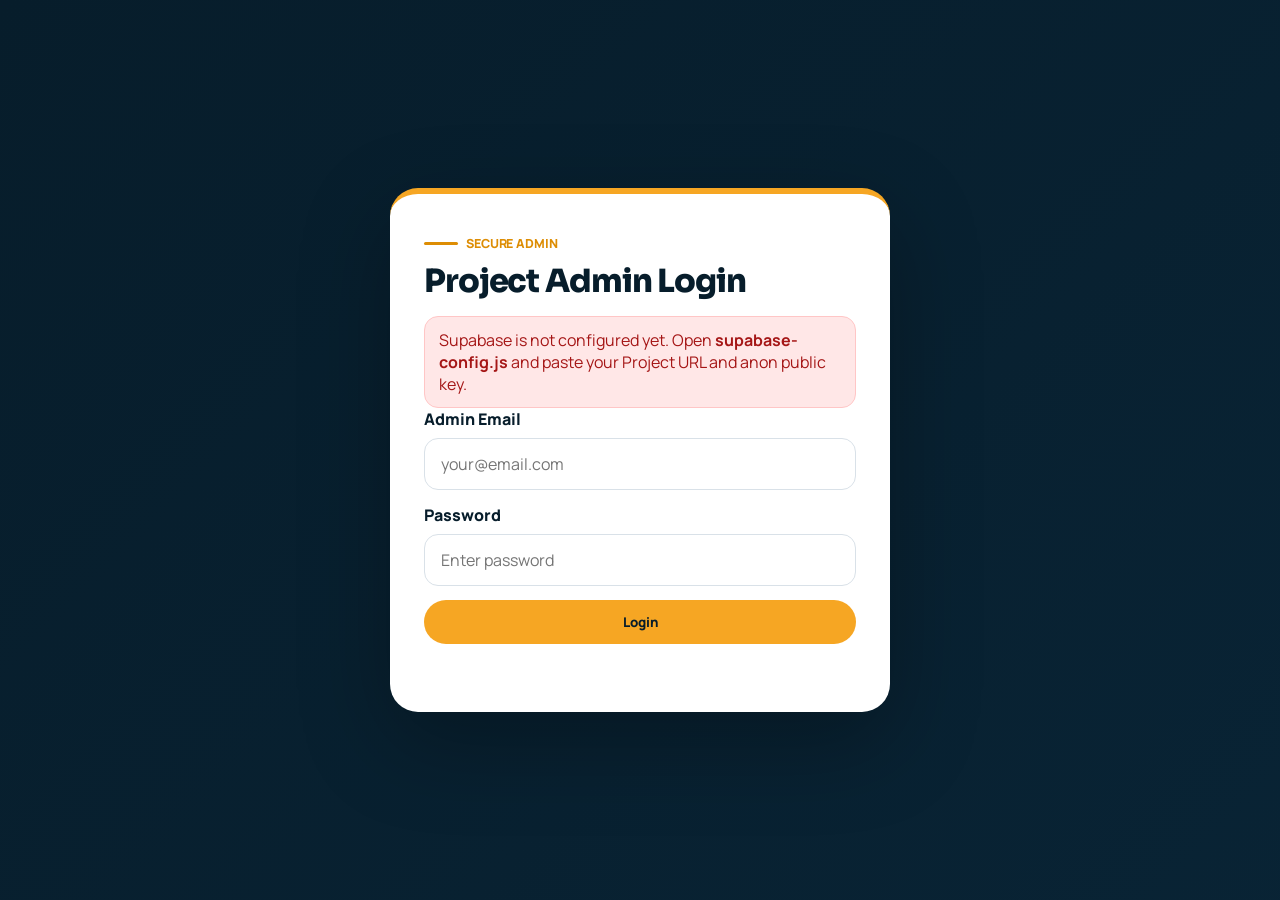
==== commit b8ccf983: "Update admin.html" ====
--- a/admin.html
+++ b/admin.html
@@ -5,6 +5,11 @@
   <meta name="viewport" content="width=device-width, initial-scale=1.0" />
   <title>Secure Project Admin | Hossain Ahmad</title>
   <link rel="stylesheet" href="styles.css" />
+ <link rel="icon" type="image/png" sizes="512x512" href="assets/favicon-profile.png">
+<link rel="apple-touch-icon" sizes="180x180" href="assets/apple-touch-icon.png">
+<link rel="shortcut icon" href="assets/favicon.ico">
+<meta name="theme-color" content="#071d2b">
+  <meta name="robots" content="noindex, nofollow">
   <style>
     body { background: #f6f8fb; }
     .admin-page { padding-top: 165px; }
@@ -130,7 +135,10 @@
 
   <header class="site-header">
     <nav class="navbar container">
-      <a href="index.html" class="brand"><span class="brand-mark">HA</span><span class="brand-text">Hossain Ahmad</span></a>
+      <a href="#home" class="brand">
+   <img src="assets/favicon.png" alt="HA Logo" class="brand-logo-small">
+  <span class="brand-text">Hossain Ahmad</span>
+</a>
       <div style="display:flex;gap:10px;align-items:center;flex-wrap:wrap;"><button class="nav-cta" id="adminLogoutBtn" type="button" style="border:0;cursor:pointer;">Logout</button><a class="nav-cta" href="index.html#projects">Back to Website</a></div>
     </nav>
   </header>
--- a/styles.css
+++ b/styles.css
@@ -1,3 +1,4 @@
+@import url('https://fonts.googleapis.com/css2?family=Manrope:wght@400;500;600;700;800;900&family=Sora:wght@500;600;700;800&display=swap');
 :root{
   --navy:#071d2b;
   --navy-2:#0b2b40;
@@ -14,7 +15,9 @@
 }
 *{box-sizing:border-box;margin:0;padding:0}
 html{scroll-behavior:smooth}
-body{font-family:Arial,system-ui,-apple-system,Segoe UI,sans-serif;color:var(--text);background:#fff;line-height:1.65;overflow-x:hidden}
+body {
+  font-family: var(--font-body);
+}
 a{text-decoration:none;color:inherit}img{max-width:100%;display:block}.container{width:min(1180px,92%);margin:auto}.section{padding:105px 0}.section-heading{text-align:center;max-width:720px;margin:0 auto 52px}.section-heading h2,.about-content h2,.portfolio-header h2,.resume-card h2,.faq-grid h2,.contact-info h2{font-size:clamp(2rem,4vw,3.2rem);line-height:1.12;color:var(--navy);margin:8px 0 16px}.section-heading p{color:var(--muted)}.eyebrow{display:inline-flex;align-items:center;gap:8px;text-transform:uppercase;font-weight:800;letter-spacing:.12em;font-size:.78rem;color:var(--orange)}.eyebrow:before{content:"";width:34px;height:3px;background:currentColor;border-radius:10px}.eyebrow.dark{color:var(--orange-dark)}
 .preloader{position:fixed;inset:0;background:var(--navy);display:grid;place-items:center;z-index:9999;transition:.45s}.preloader.hide{opacity:0;visibility:hidden}.loader-mark{width:82px;height:82px;border-radius:24px;background:var(--orange);display:grid;place-items:center;font-size:1.6rem;font-weight:900;color:var(--navy);animation:pulse 1.1s infinite alternate}@keyframes pulse{from{transform:scale(.93);opacity:.75}to{transform:scale(1.05);opacity:1}}
 .site-header{position:fixed;top:0;left:0;width:100%;z-index:999;background:rgba(7,29,43,.92);backdrop-filter:blur(14px);transition:.25s}.site-header.scrolled{box-shadow:0 12px 35px rgba(0,0,0,.2)}.topbar{background:#03121c;color:#c9d4df;font-size:.88rem}.topbar-inner{height:42px;display:flex;align-items:center;justify-content:space-between;gap:20px}.navbar{height:82px;display:flex;align-items:center;justify-content:space-between}.brand{display:flex;align-items:center;gap:12px;color:#fff;font-weight:900}.brand-mark{width:48px;height:48px;border-radius:14px;background:var(--orange);color:var(--navy);display:grid;place-items:center;box-shadow:0 10px 25px rgba(246,166,35,.32)}.brand-text{font-size:1.12rem}.nav-links{display:flex;align-items:center;gap:28px;list-style:none;color:#dfe8ef;font-weight:700}.nav-links a{transition:.2s}.nav-links a:hover,.nav-links a.active{color:var(--orange)}.nav-cta{padding:13px 22px;background:var(--orange);color:var(--navy);border-radius:999px;font-weight:900}.menu-toggle{display:none;background:transparent;border:0;width:44px;cursor:pointer}.menu-toggle span{display:block;height:3px;background:#fff;margin:7px 0;border-radius:10px}
@@ -182,520 +185,361 @@
 .project-empty{grid-column:1/-1;color:var(--muted);font-weight:800;text-align:center;padding:36px;background:#fff;border-radius:var(--radius);box-shadow:0 12px 32px rgba(11,43,64,.08)}
 
 
-/* Supabase dynamic project/admin support */
-.project-empty {
-  grid-column: 1 / -1;
-  background: #fff;
-  border-radius: 18px;
-  padding: 24px;
-  color: var(--muted);
-  box-shadow: 0 12px 35px rgba(11,43,64,.07);
-}
-.project-card { cursor: pointer; }
-.project-detail-page {
-  padding-top: 170px;
-  background: var(--light);
-  min-height: 100vh;
-}
-.project-detail-page h1 {
-  font-size: clamp(2.2rem, 5vw, 4rem);
-  line-height: 1.1;
-  color: var(--navy);
-  max-width: 950px;
-  margin: 14px 0 16px;
-}
+
+
+
+.brand-logo-small {
+  width: 48px;
+  height: 48px;
+  object-fit: contain;
+  border-radius: 14px;
+  background: transparent;
+  box-shadow: none;
+}
+
+.brand-text {
+  color: #fff;
+  font-weight: 900;
+  font-size: 1.12rem;
+}
+.brand img {
+  width: 42px !important;
+  height: 42px !important;
+  max-width: 42px !important;
+  max-height: 42px !important;
+  object-fit: contain;
+  display: block;
+}
+.admin-icon-link {
+  width: 40px;
+  height: 40px;
+  display: inline-flex;
+  align-items: center;
+  justify-content: center;
+  margin-left: 16px;
+  border-radius: 50%;
+  background: rgba(255, 255, 255, 0.06) !important;
+  border: 1px solid rgba(255, 255, 255, 0.14);
+  color: rgba(255, 255, 255, 0.72) !important;
+  box-shadow: none !important;
+  opacity: 0.75;
+  transition: 0.25s ease;
+}
+
+.admin-icon-link svg {
+  width: 18px;
+  height: 18px;
+  fill: currentColor;
+}
+
+.admin-icon-link:hover {
+  opacity: 1;
+  color: var(--orange) !important;
+  border-color: rgba(246, 166, 35, 0.55);
+  background: rgba(246, 166, 35, 0.10) !important;
+  transform: translateY(-1px);
+}
+@media (max-width: 760px) {
+  .admin-icon-link {
+    margin-left: 0;
+    margin-top: 8px;
+  }
+}
+
+/* ===== Clean additions / fixes ===== */
 .project-detail-subtitle {
   max-width: 850px;
   color: var(--muted);
   font-size: 1.08rem;
   margin-bottom: 30px;
 }
-.project-detail-image {
-  width: 100%;
-  height: 430px;
-  object-fit: cover;
-  border-radius: 28px;
-  box-shadow: var(--shadow);
-  margin-bottom: 44px;
-}
-.project-detail-grid {
-  display: grid;
-  grid-template-columns: 1.25fr 0.75fr;
-  gap: 34px;
-  align-items: start;
-  margin-bottom: 34px;
-}
-.project-detail-content {
-  background: #fff;
-  padding: 34px;
-  border-radius: 24px;
-  box-shadow: 0 16px 45px rgba(11,43,64,.08);
-}
-.project-detail-content h2 {
-  color: var(--navy);
-  margin: 24px 0 12px;
-  font-size: 1.7rem;
-}
-.project-detail-content h2:first-child { margin-top: 0; }
-.project-detail-content p,
-.project-detail-content li {
-  color: var(--muted);
-  font-size: 1rem;
-}
-.project-detail-content ul {
-  padding-left: 22px;
-  margin-bottom: 18px;
-}
-.project-detail-content li { margin-bottom: 8px; }
-.project-info-card {
-  background: #fff;
-  padding: 28px;
-  border-radius: 24px;
-  box-shadow: var(--shadow);
-  border-top: 5px solid var(--orange);
-  position: sticky;
-  top: 130px;
-}
-.project-info-card h3 {
-  color: var(--navy);
-  margin-bottom: 16px;
-  font-size: 1.35rem;
-}
-.project-info-card p {
-  color: var(--muted);
-  margin-bottom: 12px;
-}
-.project-info-card strong { color: var(--navy); }
-.project-navigation {
-  display: flex;
-  gap: 14px;
-  flex-wrap: wrap;
-}
-@media(max-width:900px) {
-  .project-detail-grid { grid-template-columns: 1fr; }
-  .project-info-card { position: static; }
-  .project-detail-image { height: 280px; }
-  .project-detail-content { padding: 24px; }
-}
-
-
-/* ===== Admin Button Styling ===== */
-.admin-nav-item {
-  margin-left: 22px;
-}
-
-.admin-link {
-  display: inline-flex;
+
+/* Hide admin link from footer only */
+.footer a[href="admin.html"],
+.footer .admin-link,
+.footer .footer-admin-link,
+.footer .admin-icon-link {
+  display: none !important;
+}
+
+/* Mobile menu compact + no blank-space fix */
+.menu-toggle {
+  width: 52px;
+  height: 52px;
+  border-radius: 18px;
+  border: 1px solid rgba(246,166,35,.45);
+  background: rgba(7,29,43,.75);
+  box-shadow: 0 0 22px rgba(246,166,35,.25);
+  display: none;
   align-items: center;
   justify-content: center;
-  min-width: 92px;
-  padding: 11px 20px;
-  border-radius: 999px;
-  background: linear-gradient(135deg, #f6a623, #ffbf47);
-  color: #071d2b !important;
-  font-weight: 900;
-  line-height: 1;
-  border: 1px solid rgba(246, 166, 35, 0.95);
-  box-shadow: 0 12px 28px rgba(246, 166, 35, 0.26);
-  transition: 0.25s ease;
-}
-
-.admin-link:hover,
-.admin-link.active {
-  color: #071d2b !important;
-  transform: translateY(-2px);
-  box-shadow: 0 16px 34px rgba(246, 166, 35, 0.36);
-}
-
-.footer-admin-link {
-  display: inline-flex;
-  align-items: center;
-  justify-content: center;
-  padding: 8px 14px;
-  border-radius: 999px;
-  background: rgba(246, 166, 35, 0.12);
-  border: 1px solid rgba(246, 166, 35, 0.55);
-  color: var(--orange) !important;
-  font-weight: 900;
-}
-
-.footer-admin-link:hover {
-  background: var(--orange);
-  color: var(--navy) !important;
-}
-
-@media(max-width: 760px) {
-  .admin-nav-item {
-    margin-left: 0;
-    margin-top: 10px;
-    width: 100%;
-  }
-
-  .admin-link {
-    width: 100%;
-    justify-content: center;
-  }
-}
-
-
-/* ================= Premium Dynamic Motion Upgrade ================= */
+  flex-direction: column;
+  gap: 6px;
+  cursor: pointer;
+  z-index: 1001;
+}
+
+.menu-toggle span {
+  width: 24px;
+  height: 3px;
+  background: #f6a623;
+  border-radius: 99px;
+  margin: 0 !important;
+  transition: .3s ease;
+}
+
+.menu-toggle.active span:nth-child(1) {
+  transform: translateY(9px) rotate(45deg);
+}
+.menu-toggle.active span:nth-child(2) {
+  opacity: 0;
+}
+.menu-toggle.active span:nth-child(3) {
+  transform: translateY(-9px) rotate(-45deg);
+}
+
+@media (max-width: 920px) {
+  .topbar {
+    display: none !important;
+  }
+
+  .navbar {
+    height: 72px !important;
+  }
+
+  .menu-toggle {
+    display: flex !important;
+  }
+
+  .nav-links,
+  #navLinks {
+    position: absolute !important;
+    top: 72px !important;
+    right: 16px !important;
+    left: auto !important;
+    width: 230px !important;
+
+    height: auto !important;
+    min-height: 0 !important;
+    max-height: calc(100vh - 96px) !important;
+
+    padding: 12px !important;
+    border-radius: 18px !important;
+
+    display: flex !important;
+    flex-direction: column !important;
+    align-items: stretch !important;
+    justify-content: flex-start !important;
+    gap: 6px !important;
+
+    background: rgba(5, 28, 40, 0.96) !important;
+    border: 1px solid rgba(246,166,35,.35) !important;
+    box-shadow: 0 18px 45px rgba(0,0,0,.35), 0 0 24px rgba(246,166,35,.12) !important;
+    backdrop-filter: blur(14px) !important;
+    overflow: auto !important;
+
+    opacity: 0 !important;
+    visibility: hidden !important;
+    pointer-events: none !important;
+    transform: translateY(-10px) scale(.98) !important;
+    transition: .25s ease !important;
+    z-index: 1000 !important;
+  }
+
+  .nav-links.open,
+  #navLinks.open {
+    opacity: 1 !important;
+    visibility: visible !important;
+    pointer-events: auto !important;
+    transform: translateY(0) scale(1) !important;
+  }
+
+  .nav-links a,
+  #navLinks a {
+    width: 100% !important;
+    display: block !important;
+    padding: 10px 14px !important;
+    margin: 0 !important;
+    border-radius: 12px !important;
+    text-align: left !important;
+    font-size: 15px !important;
+    line-height: 1.25 !important;
+  }
+
+  .nav-links a:hover,
+  .nav-links a.active,
+  #navLinks a:hover,
+  #navLinks a.active {
+    background: linear-gradient(90deg, rgba(246,166,35,.28), rgba(246,166,35,.06)) !important;
+    color: #f6a623 !important;
+  }
+
+  .nav-cta {
+    display: none !important;
+  }
+
+  .admin-icon-link {
+    display: inline-flex !important;
+    width: 40px !important;
+    height: 40px !important;
+    margin-left: 0 !important;
+    margin-top: 6px !important;
+  }
+}
+
+@media (max-width: 480px) {
+  .nav-links,
+  #navLinks {
+    right: 12px !important;
+    width: min(230px, calc(100vw - 24px)) !important;
+  }
+}
+/* Trust strip yellow bar bigger */
+.trust-strip {
+  padding: 24px 0 !important;
+}
+
+.strip-grid {
+  min-height: 95px !important;
+  gap: 20px !important;
+}
+
+.strip-grid span {
+  padding: 16px 34px !important;
+  min-width: 180px !important;
+  font-size: 1rem !important;
+  border-radius: 999px !important;
+}
+@media (max-width: 760px) {
+  .trust-strip {
+    padding: 22px 0 !important;
+  }
+
+  .strip-grid {
+    grid-template-columns: 1fr 1fr !important;
+    gap: 12px !important;
+    min-height: auto !important;
+  }
+
+  .strip-grid span {
+    min-width: 0 !important;
+    width: 100% !important;
+    padding: 14px 12px !important;
+    font-size: 0.9rem !important;
+  }
+}
+/* Premium Font System */
 :root {
-  --mx: 62%;
-  --my: 38%;
-}
-
-@keyframes heroKenBurns {
-  0% { transform: scale(1) translate3d(0,0,0); filter: saturate(1); }
-  100% { transform: scale(1.08) translate3d(-1.4%, -1.2%, 0); filter: saturate(1.08); }
-}
-
-@keyframes gradientShift {
-  0% { background-position: 0% 50%; }
-  50% { background-position: 100% 50%; }
-  100% { background-position: 0% 50%; }
-}
-
-@keyframes floatSoft {
-  0%, 100% { transform: translateY(0); }
-  50% { transform: translateY(-10px); }
-}
-
-@keyframes floatSmall {
-  0%, 100% { transform: translate3d(0,0,0) scale(1); opacity: .55; }
-  50% { transform: translate3d(18px,-24px,0) scale(1.08); opacity: .9; }
-}
-
-@keyframes shineSweep {
-  0% { left: -120%; opacity: 0; }
-  20% { opacity: .75; }
-  55% { opacity: .35; }
-  100% { left: 130%; opacity: 0; }
-}
-
-@keyframes badgePulse {
-  0%, 100% { transform: translateY(0) scale(1); }
-  50% { transform: translateY(-4px) scale(1.025); }
-}
-
-@keyframes spinSlow {
-  from { transform: rotate(0deg); }
-  to { transform: rotate(360deg); }
-}
-
-@keyframes borderGlow {
-  0%, 100% { box-shadow: 0 18px 45px rgba(11,43,64,.08); }
-  50% { box-shadow: 0 24px 65px rgba(246,166,35,.22); }
-}
-
-.scroll-progress {
-  position: fixed;
-  top: 0;
-  left: 0;
-  height: 4px;
-  width: 0;
-  z-index: 10000;
-  background: linear-gradient(90deg, var(--orange), #fff1c7, var(--orange));
-  box-shadow: 0 0 18px rgba(246,166,35,.55);
-  transition: width .08s linear;
-}
-
-body::before {
-  content: "";
-  position: fixed;
-  inset: 0;
-  z-index: -1;
-  pointer-events: none;
-  background:
-    radial-gradient(circle at 12% 18%, rgba(246,166,35,.07), transparent 22%),
-    radial-gradient(circle at 88% 78%, rgba(23,69,96,.08), transparent 26%);
-  animation: gradientShift 18s ease infinite;
-}
-
-.section,
-.hero-section,
-.trust-strip,
-.footer {
-  position: relative;
-  overflow: hidden;
-}
-
-.hero-section::before {
-  content: "";
-  position: absolute;
-  inset: 0;
-  z-index: 1;
-  pointer-events: none;
-  background:
-    radial-gradient(circle at var(--mx) var(--my), rgba(246,166,35,.22), transparent 24%),
-    linear-gradient(90deg, rgba(7,29,43,.08), transparent 42%);
-  transition: background .18s ease;
-}
-
-.hero-bg.active {
-  animation: heroKenBurns 13s ease-in-out infinite alternate;
-}
-
-.hero-content .eyebrow,
-.hero-content h1,
-.hero-content p,
-.hero-actions,
-.hero-metrics {
-  animation: floatSoft 7s ease-in-out infinite;
-}
-
-.hero-content h1 { animation-delay: .25s; }
-.hero-content p { animation-delay: .5s; }
-.hero-actions { animation-delay: .75s; }
-.hero-metrics { animation-delay: 1s; }
-
-.brand-mark {
-  animation: badgePulse 3.2s ease-in-out infinite;
-}
-
-.nav-links a,
+  --font-body: 'Manrope', Arial, sans-serif;
+  --font-heading: 'Sora', Arial, sans-serif;
+}
+
+body,
+input,
+select,
+textarea,
+button {
+  font-family: var(--font-body) !important;
+}
+
+h1,
+h2,
+h3,
+h4,
+h5,
+h6,
+.brand-text,
+.section-heading h2,
+.about-content h2,
+.portfolio-header h2,
+.resume-card h2,
+.faq-grid h2,
+.contact-info h2 {
+  font-family: var(--font-heading) !important;
+  font-weight: 800;
+  letter-spacing: -0.035em;
+}
+
+.hero-content h1 {
+  font-family: var(--font-heading) !important;
+  font-weight: 800;
+  letter-spacing: -0.055em;
+}
+
+.nav-links,
 .btn,
 .nav-cta,
 .admin-link,
-.footer-admin-link {
-  position: relative;
-  overflow: hidden;
-}
-
-.btn::after,
-.nav-cta::after,
-.admin-link::after,
-.footer-admin-link::after {
-  content: "";
-  position: absolute;
-  top: -35%;
-  left: -120%;
-  width: 55%;
-  height: 170%;
-  pointer-events: none;
-  background: linear-gradient(90deg, transparent, rgba(255,255,255,.55), transparent);
-  transform: rotate(18deg);
-  animation: shineSweep 4.8s ease-in-out infinite;
-}
-
-.nav-links a:not(.admin-link)::after {
-  content: "";
-  position: absolute;
-  left: 0;
-  bottom: -8px;
-  width: 100%;
-  height: 2px;
-  background: var(--orange);
-  transform: scaleX(0);
-  transform-origin: right;
-  transition: transform .28s ease;
-}
-
-.nav-links a:not(.admin-link):hover::after,
-.nav-links a:not(.admin-link).active::after {
-  transform: scaleX(1);
-  transform-origin: left;
-}
-
-.quote-card {
-  animation: floatSoft 6.8s ease-in-out infinite;
-}
-
-.hero-metrics div,
-.strip-grid span,
-.service-card,
-.process-step,
-.project-card,
-.timeline-item,
-.faq-item,
-.contact-cards a,
-.contact-cards span,
-.resume-card,
-.project-info-card,
-.project-detail-content {
-  will-change: transform, box-shadow;
-}
-
-.hero-metrics div:nth-child(1), .service-card:nth-child(1), .process-step:nth-child(1), .project-card:nth-child(1), .timeline-item:nth-child(1) { animation-delay: .05s; }
-.hero-metrics div:nth-child(2), .service-card:nth-child(2), .process-step:nth-child(2), .project-card:nth-child(2), .timeline-item:nth-child(2) { animation-delay: .35s; }
-.hero-metrics div:nth-child(3), .service-card:nth-child(3), .process-step:nth-child(3), .project-card:nth-child(3), .timeline-item:nth-child(3) { animation-delay: .65s; }
-.service-card:nth-child(4), .process-step:nth-child(4), .project-card:nth-child(4) { animation-delay: .95s; }
-.service-card:nth-child(5), .project-card:nth-child(5) { animation-delay: 1.2s; }
-.service-card:nth-child(6), .project-card:nth-child(6) { animation-delay: 1.45s; }
-
-.reveal.show.service-card,
-.reveal.show.process-step,
-.reveal.show.project-card,
-.reveal.show.timeline-item,
-.reveal.show.resume-card,
-.reveal.show.quote-card {
-  animation-name: floatSoft;
-  animation-duration: 7.2s;
-  animation-timing-function: ease-in-out;
-  animation-iteration-count: infinite;
-}
-
+.admin-icon-link,
+.project-tag,
+.project-meta,
+.eyebrow,
 .strip-grid span {
-  animation: badgePulse 4s ease-in-out infinite;
-}
-.strip-grid span:nth-child(2) { animation-delay: .25s; }
-.strip-grid span:nth-child(3) { animation-delay: .5s; }
-.strip-grid span:nth-child(4) { animation-delay: .75s; }
-.strip-grid span:nth-child(5) { animation-delay: 1s; }
-.strip-grid span:nth-child(6) { animation-delay: 1.25s; }
-
-.service-card:hover,
-.project-card:hover,
-.process-step:hover,
-.timeline-item:hover,
-.faq-item:hover,
-.contact-cards a:hover,
-.contact-cards span:hover {
-  transform: translateY(-10px) scale(1.015);
-  box-shadow: 0 26px 70px rgba(11,43,64,.18);
-}
-
-.service-icon {
-  animation: badgePulse 3.8s ease-in-out infinite;
-}
-
-.service-card:hover .service-icon,
-.process-step:hover span,
-.project-card:hover .project-tag {
-  animation: spinSlow 8s linear infinite;
-}
-
-.project-card img,
-.about-image,
-.project-detail-image {
-  transition: transform .9s ease, filter .9s ease;
-}
-
-.project-card:hover img,
-.about-image-wrap:hover .about-image,
-.project-detail-image:hover {
-  transform: scale(1.06);
-  filter: saturate(1.12) contrast(1.04);
-}
-
-.about-image-wrap::before {
-  content: "";
-  position: absolute;
-  inset: -18px;
-  border-radius: 38px;
-  background: conic-gradient(from 0deg, transparent, rgba(246,166,35,.38), transparent, rgba(23,69,96,.28), transparent);
-  animation: spinSlow 16s linear infinite;
-  z-index: -1;
-}
-
-.about-list div {
-  transition: transform .28s ease, box-shadow .28s ease;
-}
-.about-list div:hover {
-  transform: translateX(10px);
-  box-shadow: 0 18px 45px rgba(11,43,64,.12);
-}
-
-.process-section,
-.contact-section,
-.footer {
-  background-size: 220% 220%;
-  animation: gradientShift 16s ease infinite;
-}
-
-.process-section {
-  background-image: linear-gradient(120deg, #071d2b, #0b2b40, #071d2b);
-}
-
-.contact-section {
-  background-image: linear-gradient(120deg, #071d2b, #0b2b40, #103a55, #071d2b);
-}
-
-.footer {
-  background-image: linear-gradient(120deg, #03121c, #071d2b, #03121c);
-}
-
-.motion-particle {
-  position: absolute;
-  width: 14px;
-  height: 14px;
-  border-radius: 999px;
-  background: rgba(246,166,35,.22);
-  box-shadow: 0 0 24px rgba(246,166,35,.22);
-  pointer-events: none;
-  z-index: 0;
-  animation: floatSmall 7.5s ease-in-out infinite;
-}
-
-.motion-particle:nth-of-type(1) { left: 7%; top: 18%; animation-delay: .1s; }
-.motion-particle:nth-of-type(2) { right: 10%; top: 22%; width: 22px; height: 22px; animation-delay: 1.3s; }
-.motion-particle:nth-of-type(3) { left: 16%; bottom: 12%; width: 10px; height: 10px; animation-delay: 2.1s; }
-.motion-particle:nth-of-type(4) { right: 18%; bottom: 18%; width: 18px; height: 18px; animation-delay: 2.9s; }
-
-.section > .container,
-.hero-grid,
-.footer > .container {
-  position: relative;
-  z-index: 2;
-}
-
-.reveal {
-  opacity: 0;
-  transform: translateY(44px) scale(.985);
-  filter: blur(8px);
-  transition:
-    opacity .8s ease var(--reveal-delay, 0ms),
-    transform .8s ease var(--reveal-delay, 0ms),
-    filter .8s ease var(--reveal-delay, 0ms);
-}
-
-.reveal.show {
-  opacity: 1;
-  transform: translateY(0) scale(1);
-  filter: blur(0);
-}
-
-.section-heading.reveal.show,
-.portfolio-header.reveal.show,
-.about-content.reveal.show,
-.contact-info.reveal.show {
-  animation: floatSoft 9s ease-in-out infinite;
-}
-
-.form-note,
-.project-card-link,
-.project-meta {
-  transition: color .25s ease, transform .25s ease;
-}
-.project-card:hover .project-meta,
-.project-card:hover .project-card-link {
-  transform: translateX(4px);
-}
-
-.back-to-top.show {
-  animation: badgePulse 2.8s ease-in-out infinite;
-}
-
-@media (prefers-reduced-motion: reduce) {
-  *, *::before, *::after {
-    animation-duration: .01ms !important;
-    animation-iteration-count: 1 !important;
-    scroll-behavior: auto !important;
-    transition-duration: .01ms !important;
-  }
-}
-
-@media(max-width:760px) {
-  .hero-content .eyebrow,
-  .hero-content h1,
-  .hero-content p,
-  .hero-actions,
-  .hero-metrics,
-  .quote-card,
-  .reveal.show.service-card,
-  .reveal.show.process-step,
-  .reveal.show.project-card,
-  .reveal.show.timeline-item {
-    animation-duration: 9s;
-  }
-  .motion-particle { opacity: .35; }
-}
+  font-family: var(--font-body) !important;
+  font-weight: 800;
+  letter-spacing: -0.01em;
+}
+
+p,
+.project-body p,
+.service-card p,
+.timeline-item p,
+.project-detail-content p,
+.project-detail-content li,
+.contact-info p,
+.footer p {
+  font-family: var(--font-body) !important;
+  font-weight: 500;
+  letter-spacing: -0.01em;
+}
+
+.hero-metrics strong,
+.experience-badge strong {
+  font-family: var(--font-heading) !important;
+  font-weight: 800;
+  letter-spacing: -0.04em;
+}
+
+.hero-metrics span,
+.experience-badge span {
+  font-family: var(--font-body) !important;
+  font-weight: 700;
+}
+.project-see-more {
+  grid-column: 1 / -1;
+  display: flex;
+  justify-content: center;
+  margin-top: 24px;
+}
+
+.project-see-more .btn {
+  min-width: 190px;
+}
+/* Project category mobile 2-column grid fix */
+@media (max-width: 760px) {
+  .portfolio-header {
+    display: block !important;
+    text-align: left !important;
+  }
+
+  .filter-controls {
+    width: 100% !important;
+    display: grid !important;
+    grid-template-columns: repeat(2, minmax(120px, 1fr)) !important;
+    gap: 12px !important;
+    margin-top: 28px !important;
+  }
+
+  .filter-controls button {
+    width: 100% !important;
+    text-align: center !important;
+    padding: 13px 18px !important;
+    font-size: 15px !important;
+  }
+
+  .filter-controls button[data-filter="all"] {
+    grid-column: 1 / -1 !important;
+    width: 92px !important;
+    justify-self: center !important;
+  }
+}
